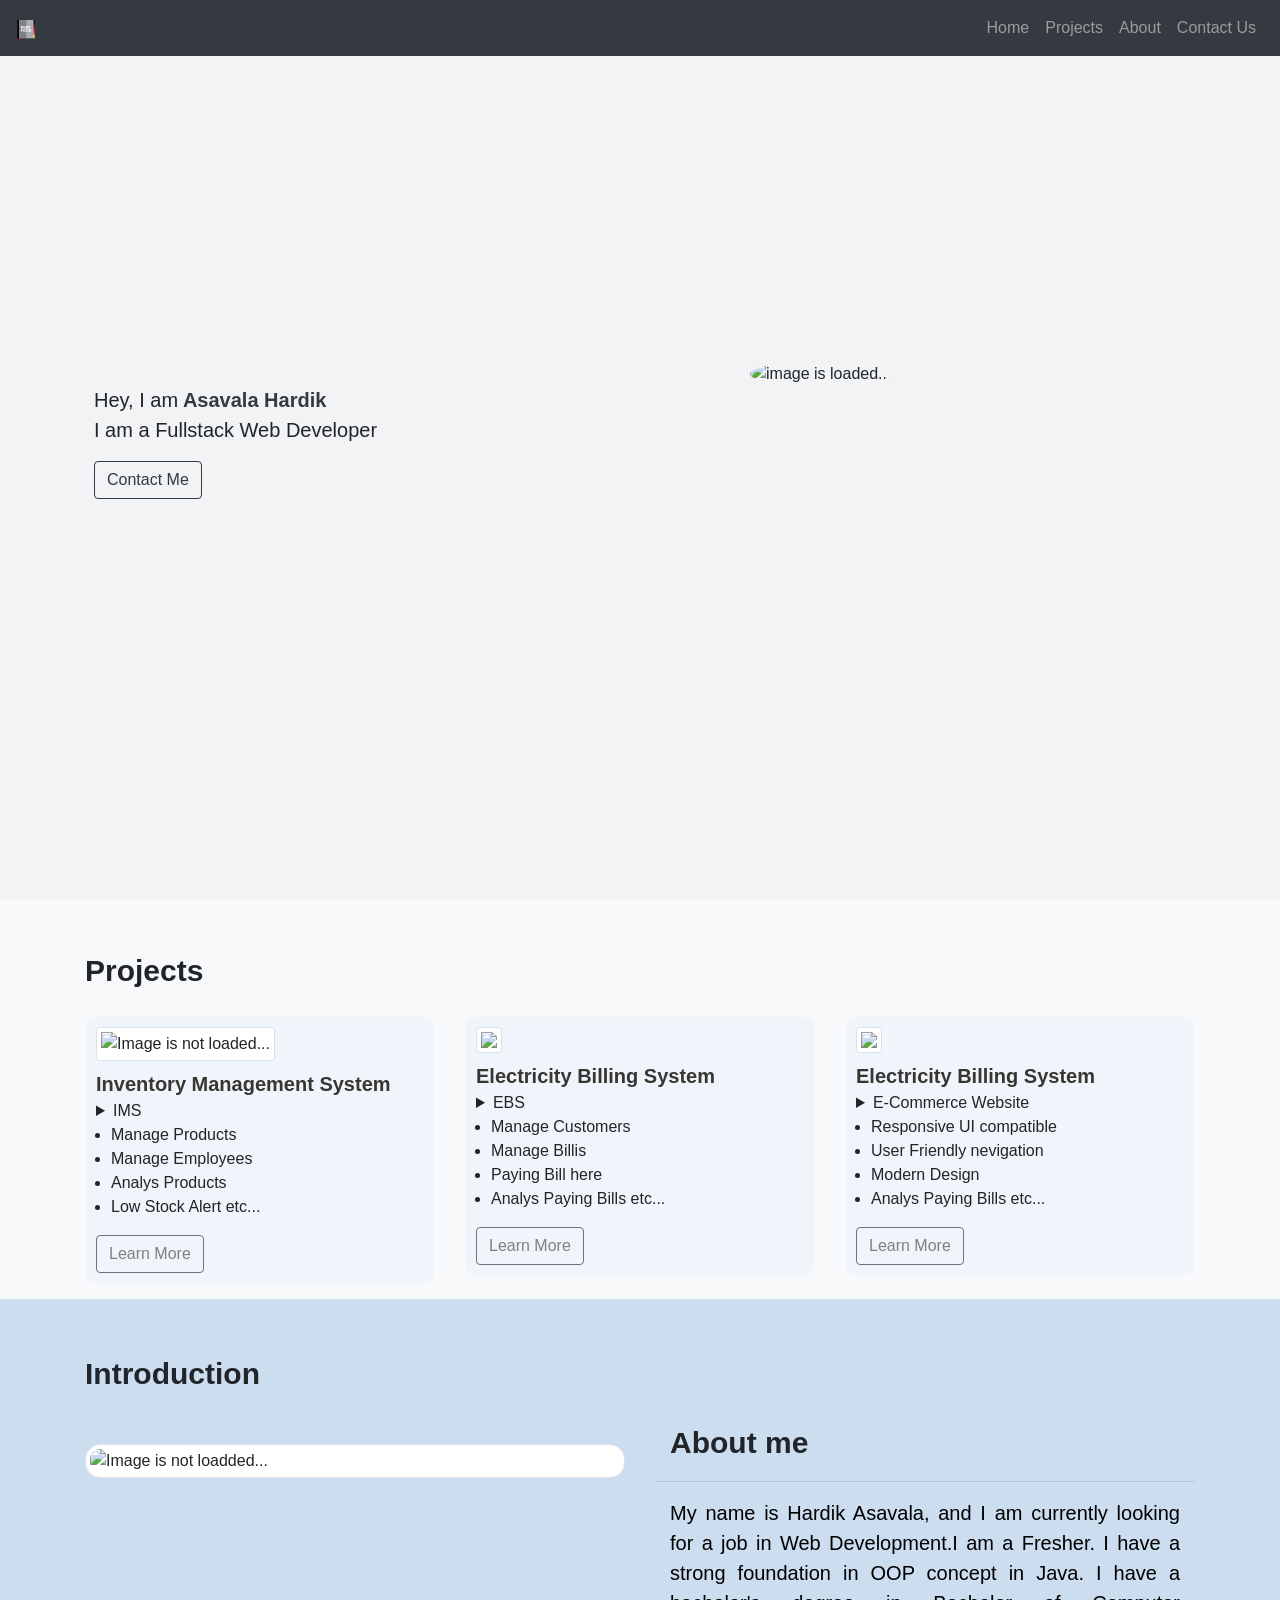
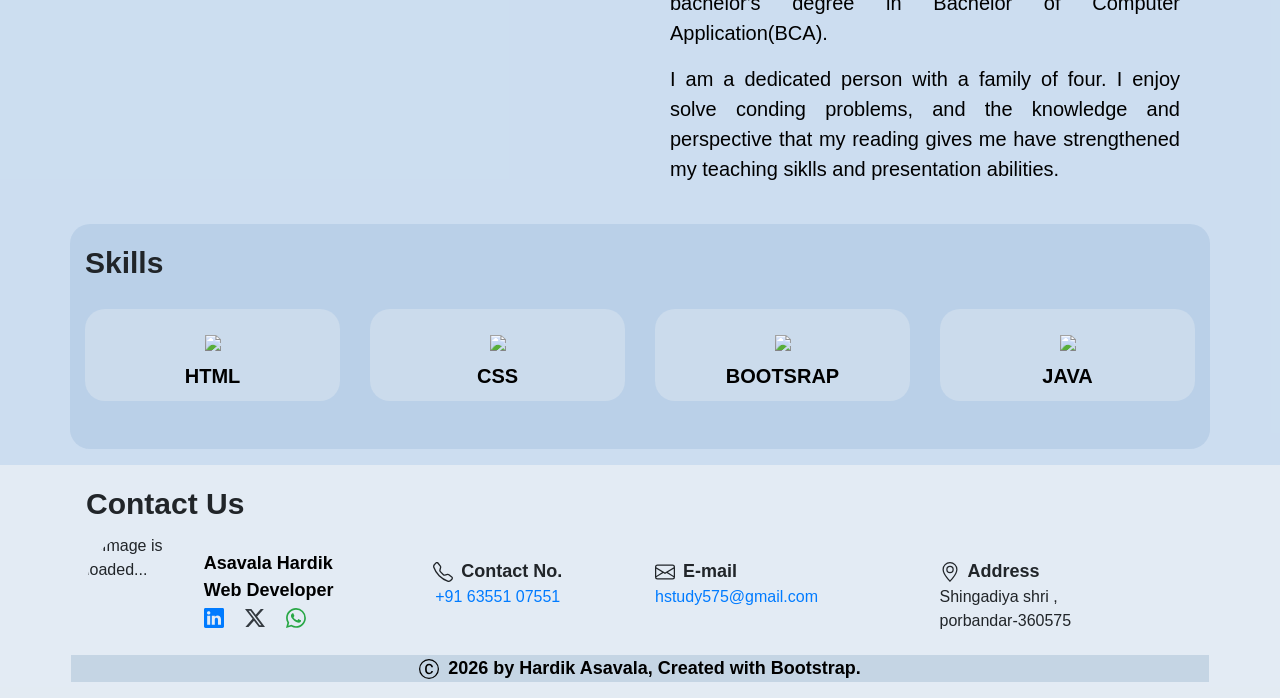
==== Portfolio/index.html @ 091cce94 "Add Project" ====
<!DOCTYPE html>
<html lang="en">

<head>
    <meta charset="UTF-8">
    <meta name="viewport" content="width=device-width, initial-scale=1.0">
    <title>Portfolio</title>
    <!-- add favicon -->
    <link rel="icon" type="text/x-icon" href="https://res.cloudinary.com/dxz5ta03h/image/upload/v1768743113/portfolio_y6otag.png">
    <!-- add external css -->
    <link rel="stylesheet" href="style.css" />
    <!-- Bootstrap CDN -->
    <meta name="viewport" content="width=device-width, initial-scale=1">
    <link rel="stylesheet" href="https://cdn.jsdelivr.net/npm/bootstrap@4.6.2/dist/css/bootstrap.min.css">
    <script src="https://cdn.jsdelivr.net/npm/jquery@3.7.1/dist/jquery.slim.min.js"></script>
    <script src="https://cdn.jsdelivr.net/npm/popper.js@1.16.1/dist/umd/popper.min.js"></script>
    <script src="https://cdn.jsdelivr.net/npm/bootstrap@4.6.2/dist/js/bootstrap.bundle.min.js"></script>
</head>

<body>
    <!-- heading
    <header id="heading">
        <h2>Portfolio</h2>
    </header> -->

    <!-- navigation section -->
    <nav class="navbar navbar-expand-lg navbar-dark bg-dark fixed-top">
        <a class="navbar-brand" href="#"><img src="portfolio.png" width="20px" /></a>
        <button class="navbar-toggler" type="button" data-toggle="collapse" data-target="#navbarNavAltMarkup"
            aria-controls="navbarNavAltMarkup" aria-expanded="false" aria-label="Toggle navigation">
            <span class="navbar-toggler-icon"></span>
        </button>
        <div class="collapse navbar-collapse" id="navbarNavAltMarkup">
            <div class="navbar-nav ml-auto">
                <a class="nav-link" href="#home-sec">Home</a>
                <a class="nav-link" href="#project-sec">Projects</a>
                <a class="nav-link" href="#aboutme-sec">About</a>
                <a class="nav-link" href="#contactme">Contact Us</a>
            </div>
        </div>
    </nav>

    <!-- Home Page section -->
    <section id="home-sec" class="homepage d-flex flex-column align-itmes-center justify-content-center">
        <div class="container">
            <div class="row">
                <div
                    class="p-4 mb-3 col-12 col-md-7 order-2 order-md-1 d-flex flex-column align-itme-center justify-content-center intro">
                    <div>Hey, I am<span class="name_style"> Asavala Hardik</span><br>I am a Fullstack Web Developer
                    </div>
                    <div><button class="btn btn-outline-dark mt-3"><a href="#contactme"
                                class="text-dark text-decoration-none">Contact Me</a></button></div>
                </div>

                <div class="col-5 order-1 order-md-2 d-none d-md-block">
                    <img alt="image is loaded..."
                        src="https://res.cloudinary.com/dxz5ta03h/image/upload/v1768740682/profesonal_image_w7xve2.jpg"
                        class="rounded-circle" width="100%">
                </div>

                <div class="col-12 order-1 d-md-none">
                    <img alt="image is loaded..."
                        src="https://res.cloudinary.com/dxz5ta03h/image/upload/v1768740682/profesonal_image_w7xve2.jpg"
                        class="rounded-circle " width="100%">
                </div>
            </div>
        </div>
    </section>

    <!-- Project section -->
    <section id="project-sec" class="project-section">
        <div class="container pt-5">
            <div class="row">
                <div class="col-12 project-head">Projects</div>
                <!-- Project 1 -->
                <div class="col-12 col-md-4 order-1 mt-2 p-3">
                    <div class="pro-card">
                        <img src="https://miro.medium.com/1*U-G1yCK7UI3JESd1OJqMCw.gif" alt="Image is not loaded..."
                            width="350px" class="img-thumbnail pro-image-style" />
                        <div class="pro-descrip">
                            <div class="pro-title mt-2">Inventory Management System</div>
                            <details>
                                <summary>IMS</summary>
                                IMS is use to reduce paper work and switch work on digital.
                            </details>
                            <ul>
                                <li>Manage Products</li>
                                <li>Manage Employees</li>
                                <li>Analys Products</li>
                                <li>Low Stock Alert etc...</li>
                            </ul>
                            <button class="btn btn-outline-secondary"><a
                                    href="https://github.com/hardikrana929/imsProject" target="_blank"
                                    class="outer-link">Learn More</a></button>
                        </div>
                    </div>
                </div>
                <!-- Project 2 -->
                <div class="col-12 col-md-4 order-2 mt-2 p-3">
                    <div class=" pro-card">
                        <img src="https://loanjagat-appven.s3.ap-south-1.amazonaws.com/1753272672669_blob" width="360px"
                            class="img-thumbnail pro-image-style" />
                        <div class="pro-descrip">
                            <div class="pro-title mt-2">Electricity Billing System</div>
                            <details>
                                <summary>EBS</summary>
                                EBS is use manage customer billis.
                            </details>
                            <ul>
                                <li>Manage Customers</li>
                                <li>Manage Billis</li>
                                <li>Paying Bill here</li>
                                <li>Analys Paying Bills etc...</li>
                            </ul>
                            <button class="btn btn-outline-secondary"><a
                                    href="https://github.com/hardikrana929/electricity_billing_system" target="_blank"
                                    class="outer-link">Learn More</a></button>
                        </div>
                    </div>
                </div>
                <!-- Project 3 -->
                <div class="col-12 col-md-4 order-3 mt-2 p-3 ">
                    <div class="pro-card">
                        <img src="https://www.cloudways.com/blog/wp-content/uploads/ecommerce-website-checklist-b-.jpg"
                            width="360px" class="img-thumbnail pro-image-style" />
                        <div class="pro-descrip">
                            <div class="pro-title mt-2">Electricity Billing System</div>
                            <details>
                                <summary>E-Commerce Website</summary>
                                Developed a responsive e-commerce website that allows users to browse products, view
                                details, and manage shopping activities with a clean and user-friendly interface.
                            </details>
                            <ul>
                                <li>Responsive UI compatible</li>
                                <li>User Friendly nevigation</li>
                                <li>Modern Design</li>
                                <li>Analys Paying Bills etc...</li>
                            </ul>
                            <button class="btn btn-outline-secondary"><a href="https://ecommy.ccbp.tech/"
                                    target="_blank" class="outer-link">Learn More</a></button>
                        </div>
                    </div>
                </div>
            </div>
        </div>
    </section>

    <!-- About me and skills section -->
    <section id="aboutme-sec" class="aboutme">
        <div class="maincontainer pb-3">
            <!-- About me section -->
            <div class="container pt-5">
                <div class="row">
                    <div class="col-12 abouthead mt-1">Introduction</div>
                    <div class="col-12 col-md-6 mt-5 order-1 aboutimgstyle">
                        <img src="https://res.cloudinary.com/dxz5ta03h/image/upload/v1768740682/profesonal_image_w7xve2.jpg"
                            alt="Image is not loadded..." class="img-thumbnail mx-auto d-block" width="100%" />
                    </div>
                    <div class="col-12 col-md-6 order-2 mt-3">
                        <div class="col-12 abouthead mt-2">About me</div>
                        <hr>
                        <div class="col-12 mydescrip">
                            <p>My name is Hardik Asavala, and I am currently looking for a job in Web Development.I
                                am a Fresher. I have a strong foundation in OOP concept in Java. I have a bachelor's
                                degree in Bachelor of Computer Application(BCA).
                            </p>
                            <p>
                                I am a dedicated person with a family of four. I enjoy solve conding problems, and the
                                knowledge and perspective that my reading gives me have strengthened my teaching siklls
                                and
                                presentation abilities.
                            </p>
                        </div>
                    </div>

                </div>
            </div>

            <!-- skill section -->
            <div class="container mt-4 skill-container pb-5">
                <div class="row">
                    <div class="col-12 skill-head mb-3 mt-3">Skills</div>

                    <div class="col-12 col-md-3 text-center mt-2">
                        <div class="skill-img-style">
                        <img src="https://d2clawv67efefq.cloudfront.net/ccbp-responsive-website/portfolio-skills-html-img.png"
                            class="html-img mt-3" />
                        <div class="skill-text">HTML</div>
                        </div>
                    </div>
                    <div class="col-12  col-md-3 text-center mt-2">
                        <div class="skill-img-style">
                        <img src="https://d2clawv67efefq.cloudfront.net/ccbp-responsive-website/portfolio-skills-css-img.png"
                            class="html-img mt-3" />
                        <div class="skill-text">CSS</div>
                        </div>
                    </div>
                    <div class="col-12  col-md-3 text-center mt-2">
                        <div class="skill-img-style">
                        <img src="https://d2clawv67efefq.cloudfront.net/ccbp-responsive-website/portfolio-skills-bootstrap-img.png"
                            class="html-img mt-3" />
                        <div class="skill-text">BOOTSRAP</div>
                        </div>
                    </div>
                    <div class="col-12  col-md-3 text-center mt-2">
                        <div class="skill-img-style">
                        <img src="https://res.cloudinary.com/ddn203hk8/image/upload/v1761490966/javalogo_uxvbvq.png"
                            class="html-img mt-3" />
                        <div class="skill-text">JAVA</div>
                        </div>
                    </div>
                </div>
            </div>
        </div>
    </section>


    <!-- footer section -->
    <footer id="contactme" class="footer-sec">
        <div class="container p-3">
            <div class="row">
                <div class="col-12 abouthead mb-2">Contact Us</div>
                <!-- Photo and name -->
                <div class="col-12 col-md-3 d-flex justify-content-start align-itme-center">
                    <img src="https://res.cloudinary.com/dxz5ta03h/image/upload/v1768740682/profesonal_image_w7xve2.jpg"
                        alt="Image is loaded..." width="40%" class="rounded-circle" />
                    <p class=" ml-3 footername-style mt-3">
                        Asavala Hardik<br>
                        Web Developer<br>

                        <!-- linkedin -->
                        <a href="https://www.linkedin.com/in/hardik-asavala/" target="_blank"><svg
                                xmlns="http://www.w3.org/2000/svg" width="20" height="20" fill="currentColor"
                                class="bi bi-linkedin" viewBox="0 0 16 16">
                                <path
                                    d="M0 1.146C0 .513.526 0 1.175 0h13.65C15.474 0 16 .513 16 1.146v13.708c0 .633-.526 1.146-1.175 1.146H1.175C.526 16 0 15.487 0 14.854zm4.943 12.248V6.169H2.542v7.225zm-1.2-8.212c.837 0 1.358-.554 1.358-1.248-.015-.709-.52-1.248-1.342-1.248S2.4 3.226 2.4 3.934c0 .694.521 1.248 1.327 1.248zm4.908 8.212V9.359c0-.216.016-.432.08-.586.173-.431.568-.878 1.232-.878.869 0 1.216.662 1.216 1.634v3.865h2.401V9.25c0-2.22-1.184-3.252-2.764-3.252-1.274 0-1.845.7-2.165 1.193v.025h-.016l.016-.025V6.169h-2.4c.03.678 0 7.225 0 7.225z" />
                            </svg></a>
                        <!-- Twitter -->
                        <a href="https://x.com/Hardik_Asavala" target="_blank"><svg xmlns="http://www.w3.org/2000/svg"
                                width="20" height="20" fill="currentColor" class="bi bi-twitter-x ml-3 text-dark"
                                viewBox="0 0 16 16">
                                <path
                                    d="M12.6.75h2.454l-5.36 6.142L16 15.25h-4.937l-3.867-5.07-4.425 5.07H.316l5.733-6.57L0 .75h5.063l3.495 4.633L12.601.75Zm-.86 13.028h1.36L4.323 2.145H2.865z" />
                            </svg></a>
                        <!-- Whatsapp -->
                        <a href="https://wa.me/91635107551" target="_blank"><svg xmlns="http://www.w3.org/2000/svg"
                                width="20" height="20" fill="currentColor" class="bi bi-whatsapp text-success ml-3"
                                viewBox="0 0 16 16">
                                <path
                                    d="M13.601 2.326A7.85 7.85 0 0 0 7.994 0C3.627 0 .068 3.558.064 7.926c0 1.399.366 2.76 1.057 3.965L0 16l4.204-1.102a7.9 7.9 0 0 0 3.79.965h.004c4.368 0 7.926-3.558 7.93-7.93A7.9 7.9 0 0 0 13.6 2.326zM7.994 14.521a6.6 6.6 0 0 1-3.356-.92l-.24-.144-2.494.654.666-2.433-.156-.251a6.56 6.56 0 0 1-1.007-3.505c0-3.626 2.957-6.584 6.591-6.584a6.56 6.56 0 0 1 4.66 1.931 6.56 6.56 0 0 1 1.928 4.66c-.004 3.639-2.961 6.592-6.592 6.592m3.615-4.934c-.197-.099-1.17-.578-1.353-.646-.182-.065-.315-.099-.445.099-.133.197-.513.646-.627.775-.114.133-.232.148-.43.05-.197-.1-.836-.308-1.592-.985-.59-.525-.985-1.175-1.103-1.372-.114-.198-.011-.304.088-.403.087-.088.197-.232.296-.346.1-.114.133-.198.198-.33.065-.134.034-.248-.015-.347-.05-.099-.445-1.076-.612-1.47-.16-.389-.323-.335-.445-.34-.114-.007-.247-.007-.38-.007a.73.73 0 0 0-.529.247c-.182.198-.691.677-.691 1.654s.71 1.916.81 2.049c.098.133 1.394 2.132 3.383 2.992.47.205.84.326 1.129.418.475.152.904.129 1.246.08.38-.058 1.171-.48 1.338-.943.164-.464.164-.86.114-.943-.049-.084-.182-.133-.38-.232" />
                            </svg></a>
                    </p>
                </div>

                <!-- contact information -->
                <div class="col-12 col-md-3 mt-4 text-md-center">
                    <div class="foot-head ">
                        <svg xmlns="http://www.w3.org/2000/svg" width="20" height="20" fill="currentColor"
                            class="bi bi-telephone mr-2" viewBox="0 0 16 16">
                            <path
                                d="M3.654 1.328a.678.678 0 0 0-1.015-.063L1.605 2.3c-.483.484-.661 1.169-.45 1.77a17.6 17.6 0 0 0 4.168 6.608 17.6 17.6 0 0 0 6.608 4.168c.601.211 1.286.033 1.77-.45l1.034-1.034a.678.678 0 0 0-.063-1.015l-2.307-1.794a.68.68 0 0 0-.58-.122l-2.19.547a1.75 1.75 0 0 1-1.657-.459L5.482 8.062a1.75 1.75 0 0 1-.46-1.657l.548-2.19a.68.68 0 0 0-.122-.58zM1.884.511a1.745 1.745 0 0 1 2.612.163L6.29 2.98c.329.423.445.974.315 1.494l-.547 2.19a.68.68 0 0 0 .178.643l2.457 2.457a.68.68 0 0 0 .644.178l2.189-.547a1.75 1.75 0 0 1 1.494.315l2.306 1.794c.829.645.905 1.87.163 2.611l-1.034 1.034c-.74.74-1.846 1.065-2.877.702a18.6 18.6 0 0 1-7.01-4.42 18.6 18.6 0 0 1-4.42-7.009c-.362-1.03-.037-2.137.703-2.877z" />
                        </svg>Contact No.
                    </div>
                    <div><a href="tel:+916355107551">+91 63551 07551</a></div>
                </div>

                <!-- Email address -->
                <div class="col-12 col-md-3 mt-4">
                    <div class="foot-head">
                        <svg xmlns="http://www.w3.org/2000/svg" width="20" height="20" fill="currentColor"
                            class="bi bi-envelope mr-2" viewBox="0 0 16 16">
                            <path
                                d="M0 4a2 2 0 0 1 2-2h12a2 2 0 0 1 2 2v8a2 2 0 0 1-2 2H2a2 2 0 0 1-2-2zm2-1a1 1 0 0 0-1 1v.217l7 4.2 7-4.2V4a1 1 0 0 0-1-1zm13 2.383-4.708 2.825L15 11.105zm-.034 6.876-5.64-3.471L8 9.583l-1.326-.795-5.64 3.47A1 1 0 0 0 2 13h12a1 1 0 0 0 .966-.741M1 11.105l4.708-2.897L1 5.383z" />
                        </svg>E-mail
                    </div>
                    <div><a href="mailto:hstudy575@gmail.com">hstudy575@gmail.com</a></div>
                </div>

                <!-- Address -->
                <div class="col-12 col-md-3 mt-4">
                    <div class="foot-head">
                        <svg xmlns="http://www.w3.org/2000/svg" width="20" height="20" fill="currentColor"
                            class="bi bi-geo-alt mr-2" viewBox="0 0 16 16">
                            <path
                                d="M12.166 8.94c-.524 1.062-1.234 2.12-1.96 3.07A32 32 0 0 1 8 14.58a32 32 0 0 1-2.206-2.57c-.726-.95-1.436-2.008-1.96-3.07C3.304 7.867 3 6.862 3 6a5 5 0 0 1 10 0c0 .862-.305 1.867-.834 2.94M8 16s6-5.686 6-10A6 6 0 0 0 2 6c0 4.314 6 10 6 10" />
                            <path d="M8 8a2 2 0 1 1 0-4 2 2 0 0 1 0 4m0 1a3 3 0 1 0 0-6 3 3 0 0 0 0 6" />
                        </svg>Address
                    </div>
                    <div>Shingadiya shri ,<br>porbandar-360575</div>
                </div>

                <!-- Copyright information -->
                <div class="createdby text-center col-12 mt-2">
                    <svg xmlns="http://www.w3.org/2000/svg" width="20" height="20" fill="currentColor"
                        class="bi bi-c-circle mr-1" viewBox="0 0 16 16">
                        <path
                            d="M1 8a7 7 0 1 0 14 0A7 7 0 0 0 1 8m15 0A8 8 0 1 1 0 8a8 8 0 0 1 16 0M8.146 4.992c-1.212 0-1.927.92-1.927 2.502v1.06c0 1.571.703 2.462 1.927 2.462.979 0 1.641-.586 1.729-1.418h1.295v.093c-.1 1.448-1.354 2.467-3.03 2.467-2.091 0-3.269-1.336-3.269-3.603V7.482c0-2.261 1.201-3.638 3.27-3.638 1.681 0 2.935 1.054 3.029 2.572v.088H9.875c-.088-.879-.768-1.512-1.729-1.512" />
                    </svg>
                    2026 by Hardik Asavala, Created with Bootstrap.
                </div>
            </div>
        </div>
    </footer>


    <!-- Code for collapse toggle when user click link -->
    <script>
        $('.navbar-nav .nav-link').on('click', function () {
            $('.navbar-collapse').collapse('hide');
        });
    </script>

</body>

</html>
---- Portfolio/style.css ----
* {
    margin: 0;
    padding: 0;
    font-family: sans-serif;
}

/* home page styleing */
navbar {
  background-color: #0F172A !important;
}

.homepage {
    height: 100vh;
    background-color: #f1f3f5;
    
}

.name_style {
    color: #343a40;
    font-weight: bold;
}

.intro {
    font-size: 20px;
    font-weight: 500;
}


/* about me section styleing */
.aboutme {
    background-color: #bad2ebbd;
}

.aboutimgstyle img {
    border-radius: 15px;

}

.abouthead {
    font-size: 30px;
    font-weight: 700;
}

.mydescrip {
    color: black;
    font-size: 20px;
    text-align: justify;
}

/* skill section */
.skill-container {
    background-color: rgba(116, 156, 197, 0.2);
    height: 100%;
    border-radius: 20px;
}

.skill-head {
    font-size: 30px;
    font-weight: bold;
}

.html-img {
    width: 40%;

}

.skill-img-style {
    border-radius: 20px;
    /* background:linear-gradient(135deg, #749cc5b0, #93fadbc2); */
    background-color:#e2e8f069;
    padding:10px;
}

.skill-text {
    /* text-align: center; */
    margin-top: 10px;
    font-size: 20px;
    color:rgb(0, 0, 0);
    font-weight: bold;
}


/* project section styleing */
.project-section {
    height: 100%;
    background-color: #f8f9fa;
}

.project-head {
    font-size: 30px;
    font-weight: bold;
}

.pro-img-style {
    border-radius: 10px;
}

.pro-image-style {
    border-radius: 8px;
}

.pro-card {
    background-color: rgba(225, 237, 249, 0.4);
    border-radius: 10px;
    padding:10px;
}

.pro-title{
    font-size: 20px;
    color:rgb(56, 54, 51);
    font-weight: bold;
}

.pro-descrip ul{
    margin-left: 15px;
}

.outer-link{
    color:grey;
}

.outer-link:hover{
    text-decoration: none !important;
    color:white;
}

/* footer section styling */
.footer-sec{
    height: 100%;
    background-color: rgba(116, 156, 197, 0.2);
}

.foot-head{
    font-weight: bold;
    font-size: 18px
}
.createdby{
    font-weight: bold;
    font-size:18px;
    text-align: center;
    background-color: #b8cbdeb0;
    color:black;
}

.footername-style{
    font-weight: bold;
    font-size: 18px;
    color:black;
}
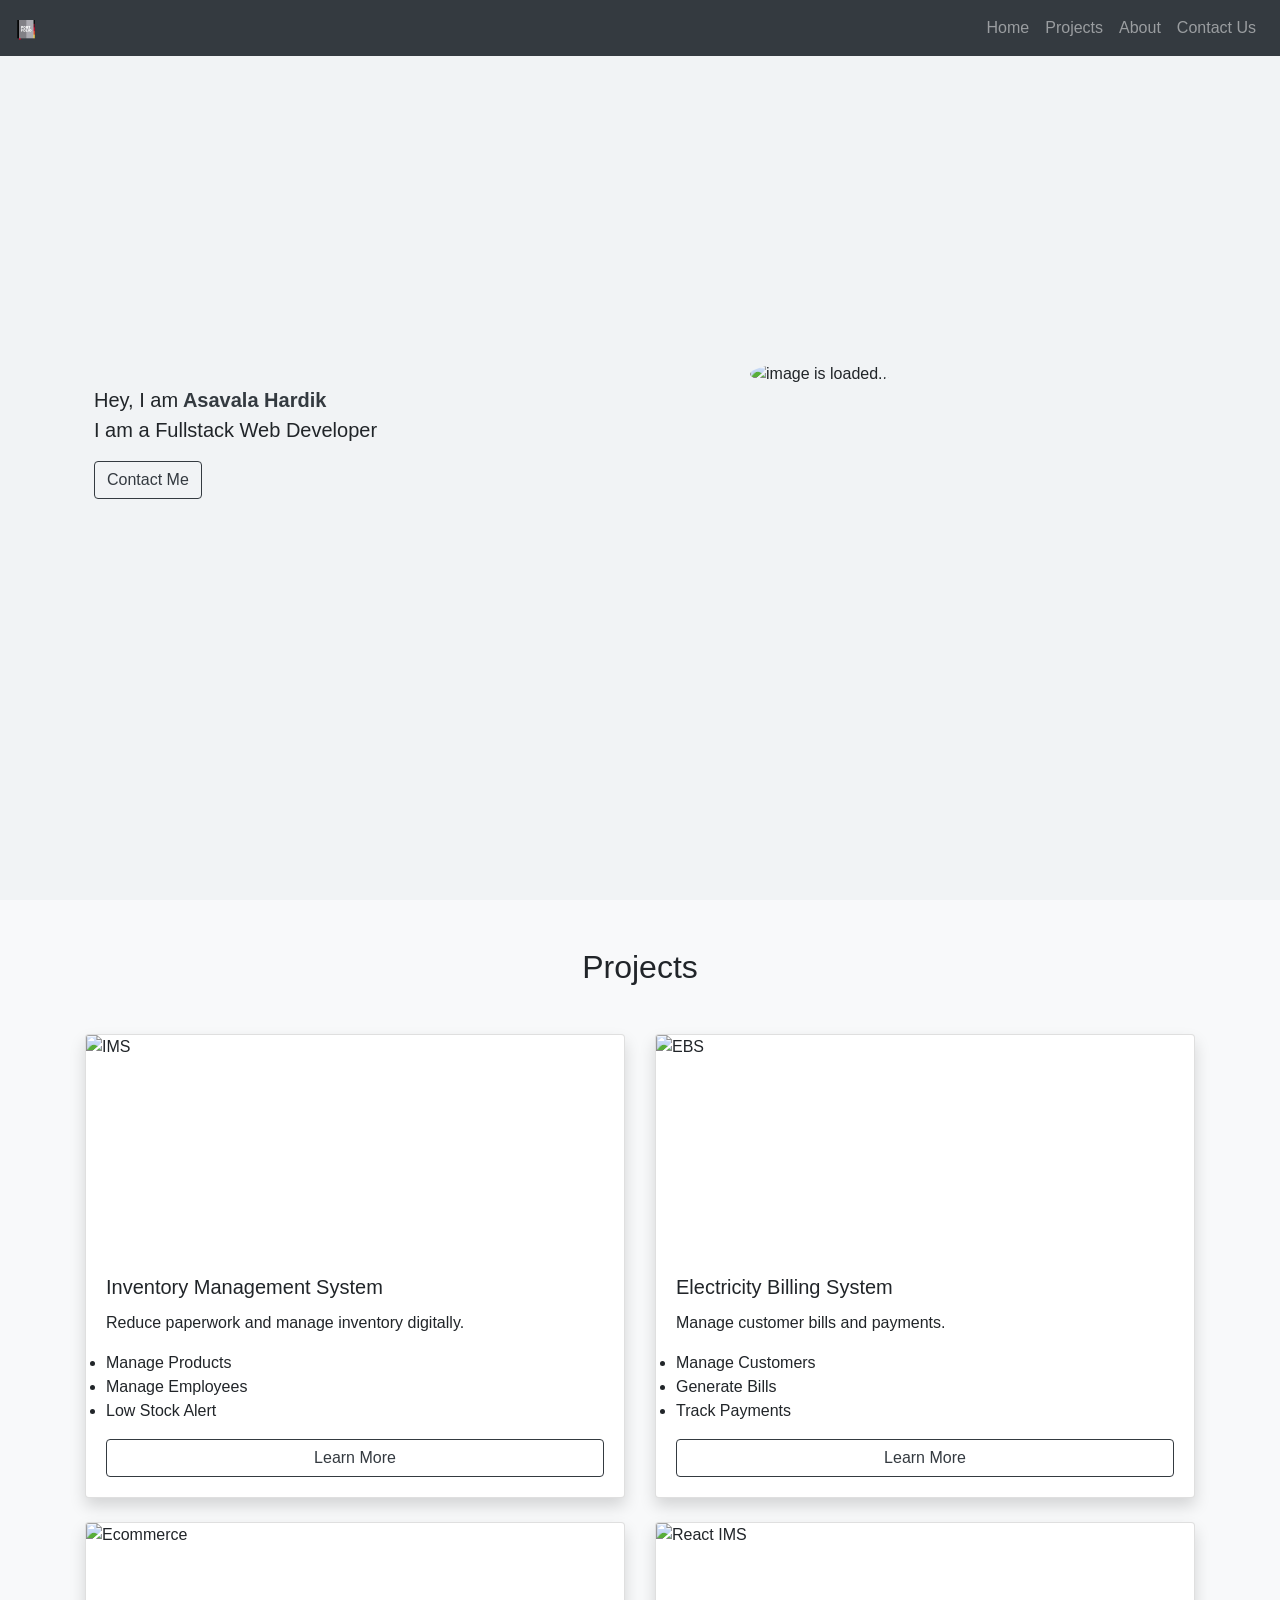
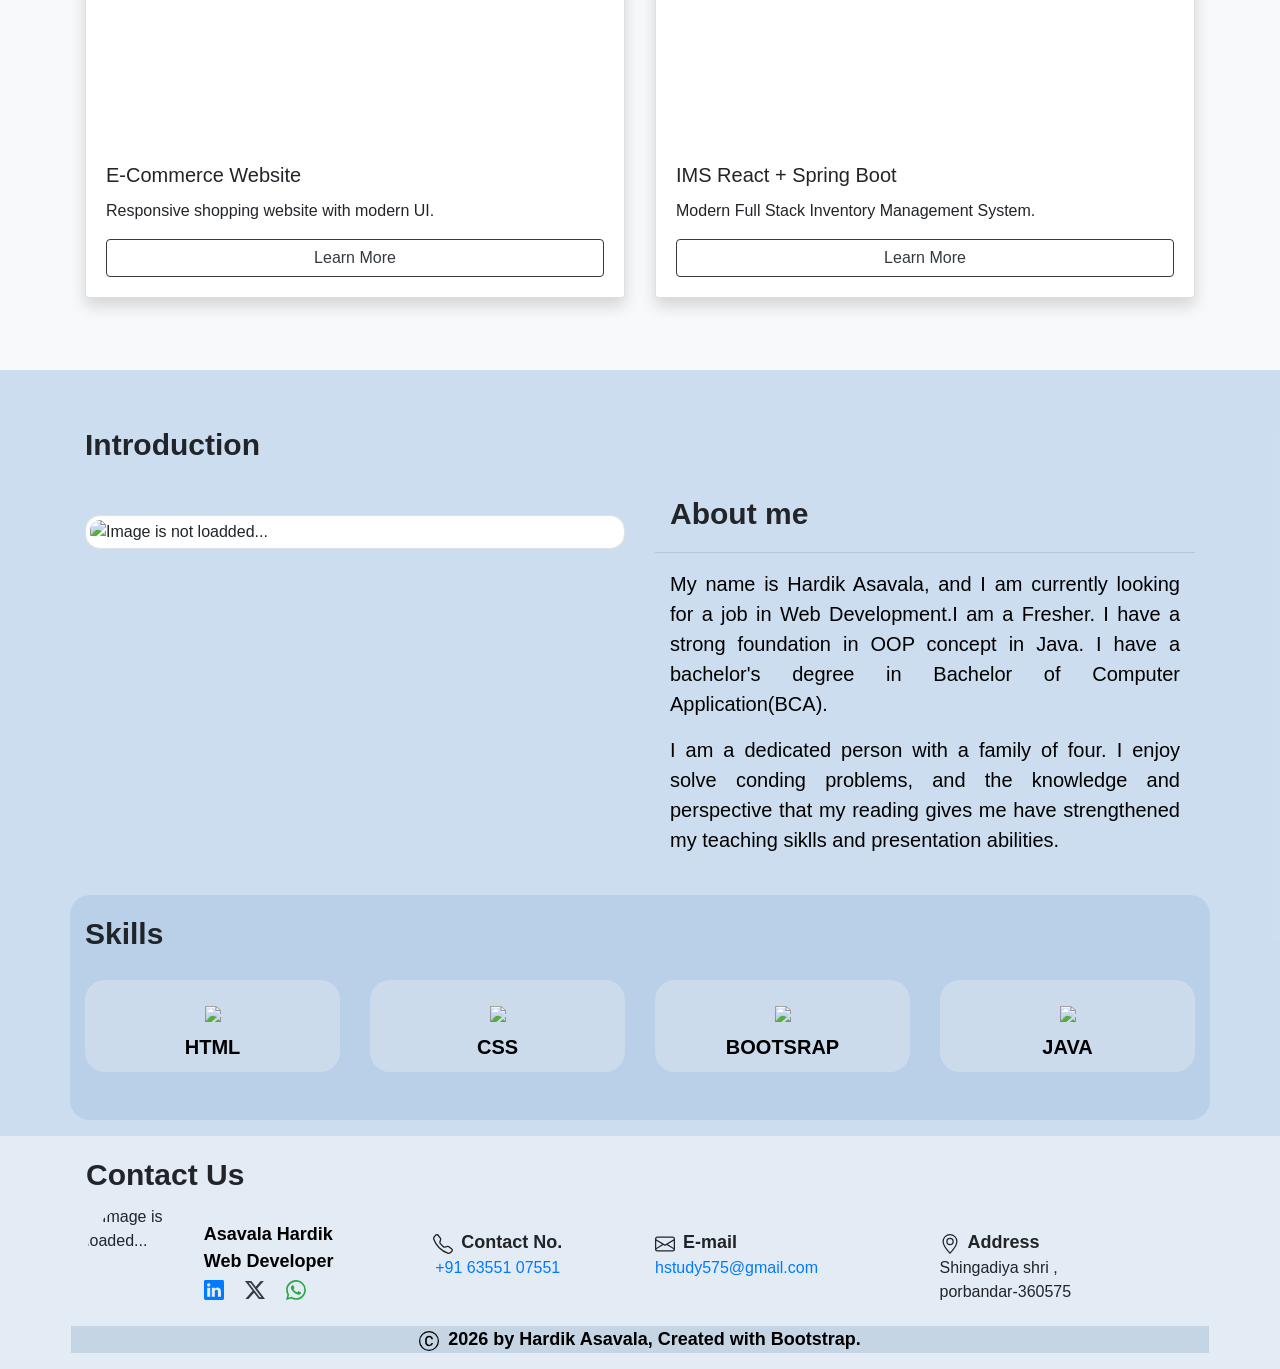
==== commit de2b7087: "responsive project section" ====
--- a/Portfolio/index.html
+++ b/Portfolio/index.html
@@ -68,82 +68,103 @@
     </section>
 
     <!-- Project section -->
-    <section id="project-sec" class="project-section">
-        <div class="container pt-5">
-            <div class="row">
-                <div class="col-12 project-head">Projects</div>
-                <!-- Project 1 -->
-                <div class="col-12 col-md-4 order-1 mt-2 p-3">
-                    <div class="pro-card">
-                        <img src="https://miro.medium.com/1*U-G1yCK7UI3JESd1OJqMCw.gif" alt="Image is not loaded..."
-                            width="350px" class="img-thumbnail pro-image-style" />
-                        <div class="pro-descrip">
-                            <div class="pro-title mt-2">Inventory Management System</div>
-                            <details>
-                                <summary>IMS</summary>
-                                IMS is use to reduce paper work and switch work on digital.
-                            </details>
-                            <ul>
-                                <li>Manage Products</li>
-                                <li>Manage Employees</li>
-                                <li>Analys Products</li>
-                                <li>Low Stock Alert etc...</li>
-                            </ul>
-                            <button class="btn btn-outline-secondary"><a
-                                    href="https://github.com/hardikrana929/imsProject" target="_blank"
-                                    class="outer-link">Learn More</a></button>
-                        </div>
-                    </div>
-                </div>
-                <!-- Project 2 -->
-                <div class="col-12 col-md-4 order-2 mt-2 p-3">
-                    <div class=" pro-card">
-                        <img src="https://loanjagat-appven.s3.ap-south-1.amazonaws.com/1753272672669_blob" width="360px"
-                            class="img-thumbnail pro-image-style" />
-                        <div class="pro-descrip">
-                            <div class="pro-title mt-2">Electricity Billing System</div>
-                            <details>
-                                <summary>EBS</summary>
-                                EBS is use manage customer billis.
-                            </details>
-                            <ul>
-                                <li>Manage Customers</li>
-                                <li>Manage Billis</li>
-                                <li>Paying Bill here</li>
-                                <li>Analys Paying Bills etc...</li>
-                            </ul>
-                            <button class="btn btn-outline-secondary"><a
-                                    href="https://github.com/hardikrana929/electricity_billing_system" target="_blank"
-                                    class="outer-link">Learn More</a></button>
-                        </div>
-                    </div>
-                </div>
-                <!-- Project 3 -->
-                <div class="col-12 col-md-4 order-3 mt-2 p-3 ">
-                    <div class="pro-card">
-                        <img src="https://www.cloudways.com/blog/wp-content/uploads/ecommerce-website-checklist-b-.jpg"
-                            width="360px" class="img-thumbnail pro-image-style" />
-                        <div class="pro-descrip">
-                            <div class="pro-title mt-2">Electricity Billing System</div>
-                            <details>
-                                <summary>E-Commerce Website</summary>
-                                Developed a responsive e-commerce website that allows users to browse products, view
-                                details, and manage shopping activities with a clean and user-friendly interface.
-                            </details>
-                            <ul>
-                                <li>Responsive UI compatible</li>
-                                <li>User Friendly nevigation</li>
-                                <li>Modern Design</li>
-                                <li>Analys Paying Bills etc...</li>
-                            </ul>
-                            <button class="btn btn-outline-secondary"><a href="https://ecommy.ccbp.tech/"
-                                    target="_blank" class="outer-link">Learn More</a></button>
-                        </div>
-                    </div>
-                </div>
-            </div>
-        </div>
-    </section>
+  <section id="project-sec" class="project-section py-5">
+    <div class="container">
+        <h2 class="text-center mb-5">Projects</h2>
+
+        <div class="row">
+
+            <!-- Project 1 -->
+            <div class="col-12 col-md-6 mb-4">
+                <div class="card h-100 shadow">
+                    <img src="https://miro.medium.com/1*U-G1yCK7UI3JESd1OJqMCw.gif"
+                        class="card-img-top img-fluid" alt="IMS">
+
+                    <div class="card-body">
+                        <h5 class="card-title">Inventory Management System</h5>
+                        <p>Reduce paperwork and manage inventory digitally.</p>
+
+                        <ul>
+                            <li>Manage Products</li>
+                            <li>Manage Employees</li>
+                            <li>Low Stock Alert</li>
+                        </ul>
+
+                        <a href="https://github.com/hardikrana929/imsProject"
+                            target="_blank"
+                            class="btn btn-outline-dark btn-block">
+                            Learn More
+                        </a>
+                    </div>
+                </div>
+            </div>
+
+            <!-- Project 2 -->
+            <div class="col-12 col-md-6 mb-4">
+                <div class="card h-100 shadow">
+                    <img src="https://loanjagat-appven.s3.ap-south-1.amazonaws.com/1753272672669_blob"
+                        class="card-img-top img-fluid" alt="EBS">
+
+                    <div class="card-body">
+                        <h5 class="card-title">Electricity Billing System</h5>
+                        <p>Manage customer bills and payments.</p>
+
+                        <ul>
+                            <li>Manage Customers</li>
+                            <li>Generate Bills</li>
+                            <li>Track Payments</li>
+                        </ul>
+
+                        <a href="https://github.com/hardikrana929/electricity_billing_system"
+                            target="_blank"
+                            class="btn btn-outline-dark btn-block">
+                            Learn More
+                        </a>
+                    </div>
+                </div>
+            </div>
+
+            <!-- Project 3 -->
+            <div class="col-12 col-md-6 mb-4">
+                <div class="card h-100 shadow">
+                    <img src="https://www.cloudways.com/blog/wp-content/uploads/ecommerce-website-checklist-b-.jpg"
+                        class="card-img-top img-fluid" alt="Ecommerce">
+
+                    <div class="card-body">
+                        <h5 class="card-title">E-Commerce Website</h5>
+                        <p>Responsive shopping website with modern UI.</p>
+
+                        <a href="https://ecommy.ccbp.tech/"
+                            target="_blank"
+                            class="btn btn-outline-dark btn-block">
+                            Learn More
+                        </a>
+                    </div>
+                </div>
+            </div>
+
+            <!-- Project 4 -->
+            <div class="col-12 col-md-6 mb-4">
+                <div class="card h-100 shadow">
+                    <img src="https://res.cloudinary.com/dxz5ta03h/image/upload/v1772108997/imsdashboard_tdseq8.png"
+                        class="card-img-top img-fluid" alt="React IMS">
+
+                    <div class="card-body">
+                        <h5 class="card-title">IMS React + Spring Boot</h5>
+                        <p>Modern Full Stack Inventory Management System.</p>
+
+                        <a href="https://imsproject-liard.vercel.app/login"
+                            target="_blank"
+                            class="btn btn-outline-dark btn-block">
+                            Learn More
+                        </a>
+                    </div>
+                </div>
+            </div>
+
+        </div>
+    </div>
+</section>
 
     <!-- About me and skills section -->
     <section id="aboutme-sec" class="aboutme">
--- a/Portfolio/style.css
+++ b/Portfolio/style.css
@@ -146,4 +146,18 @@
     font-weight: bold;
     font-size: 18px;
     color:black;
+}
+.project-section img{
+    height:220px;
+    object-fit:cover;
+}
+
+.card{
+    border:none;
+    border-radius:12px;
+}
+
+.card:hover{
+    transform:translateY(-5px);
+    transition:0.3s;
 }
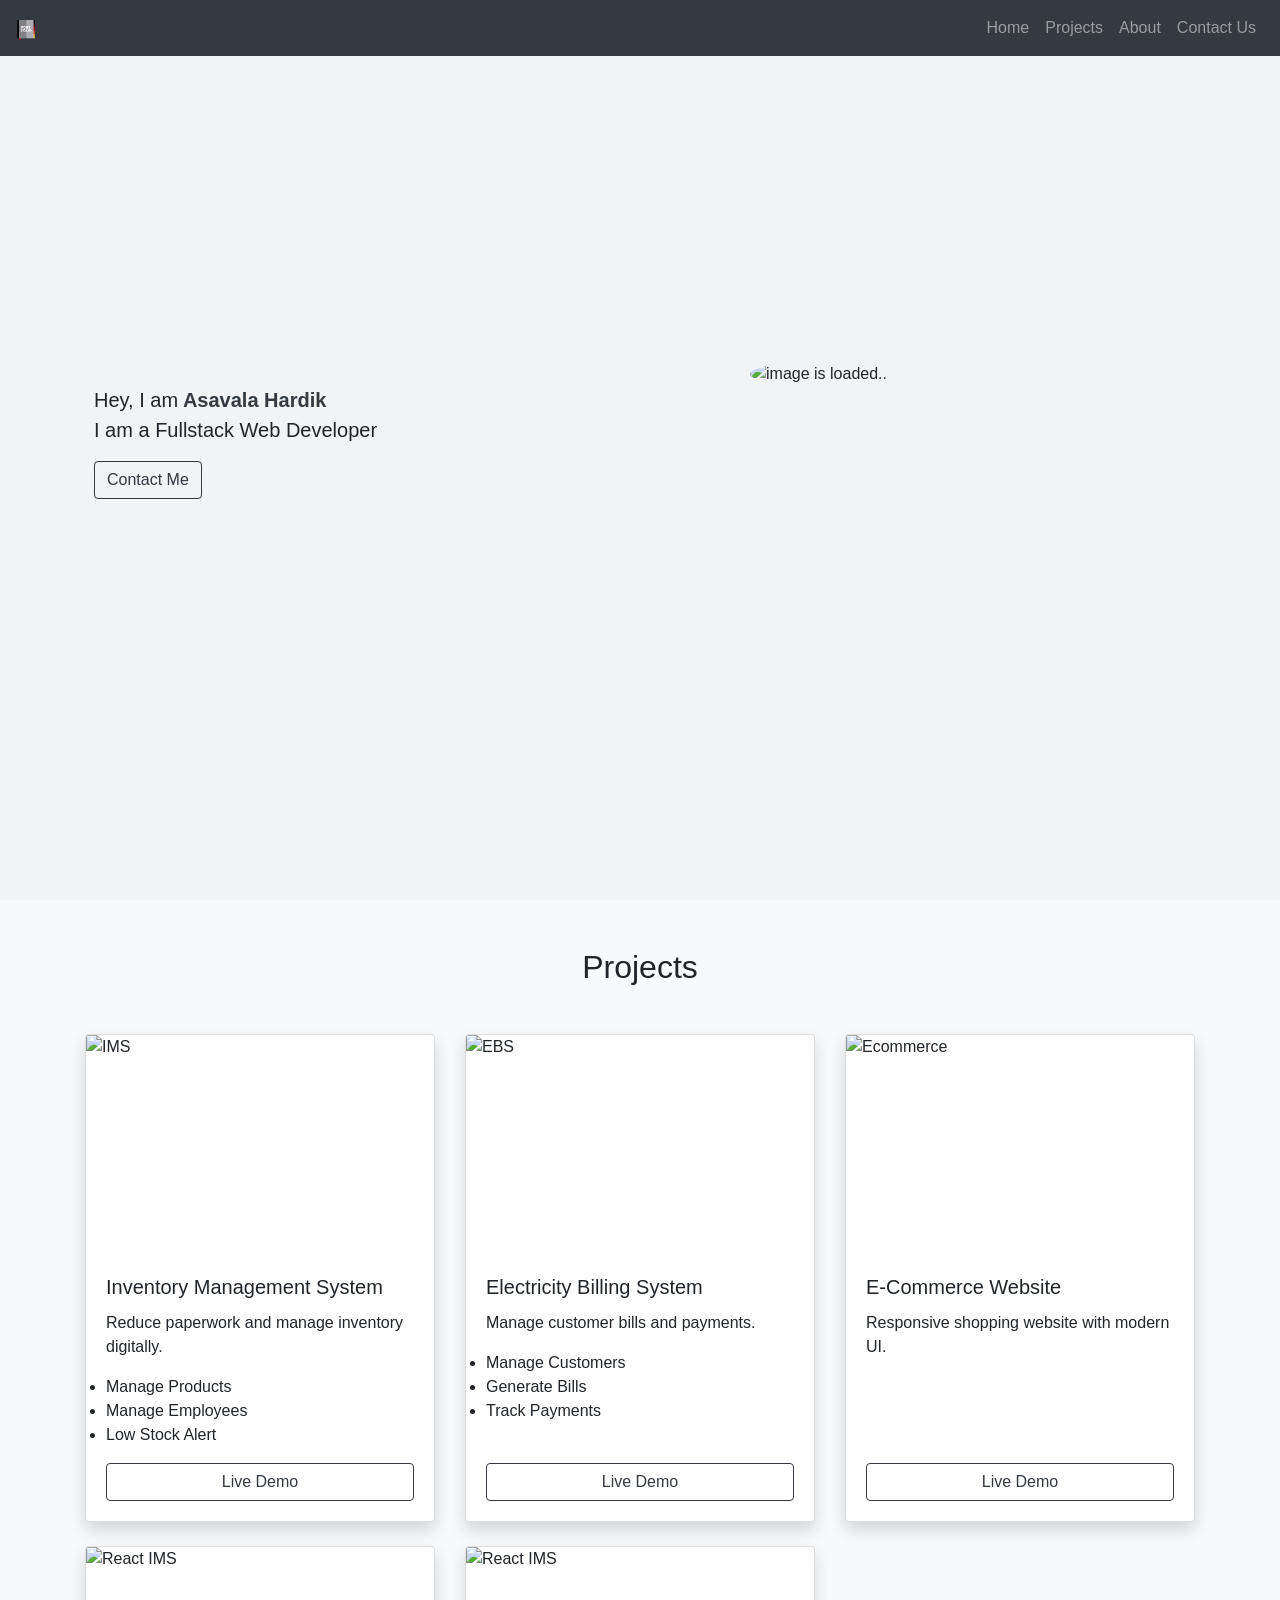
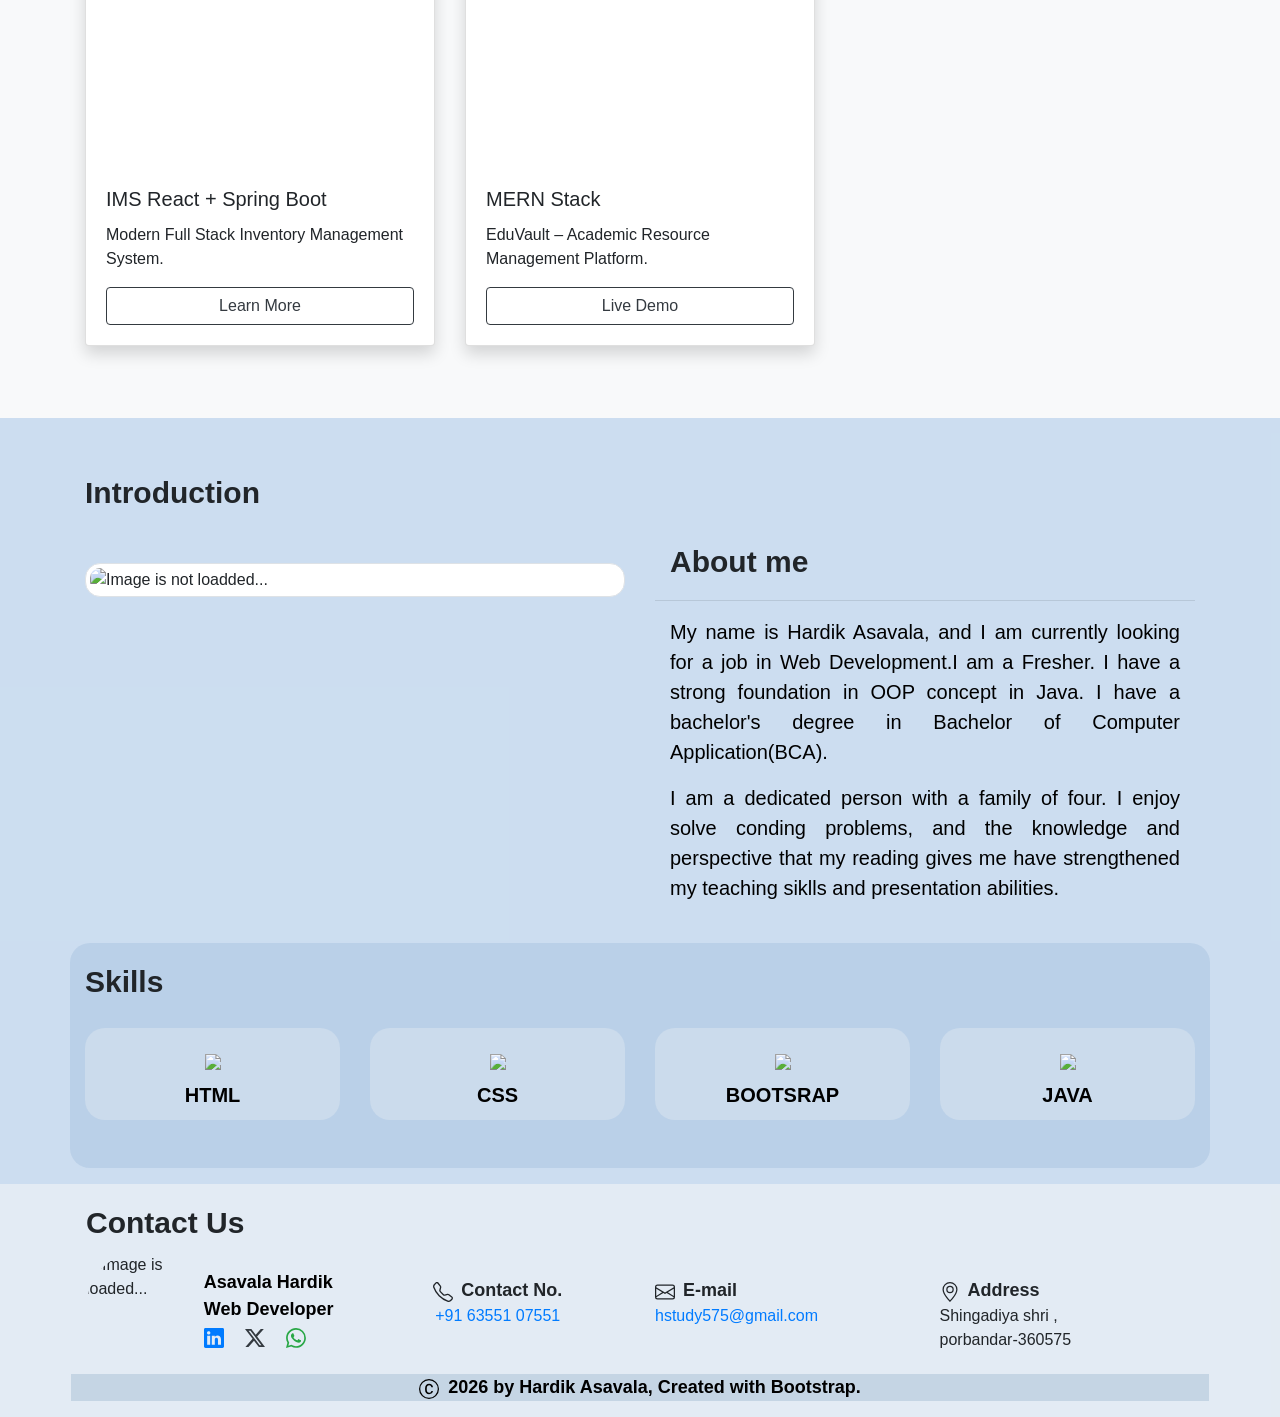
==== commit d9990ab9: "add projects and skills section" ====
--- a/Portfolio/index.html
+++ b/Portfolio/index.html
@@ -1,23 +1,29 @@
-<!DOCTYPE html>
+<!doctype html>
 <html lang="en">
-
-<head>
-    <meta charset="UTF-8">
-    <meta name="viewport" content="width=device-width, initial-scale=1.0">
+  <head>
+    <meta charset="UTF-8" />
+    <meta name="viewport" content="width=device-width, initial-scale=1.0" />
     <title>Portfolio</title>
     <!-- add favicon -->
-    <link rel="icon" type="text/x-icon" href="https://res.cloudinary.com/dxz5ta03h/image/upload/v1768743113/portfolio_y6otag.png">
+    <link
+      rel="icon"
+      type="text/x-icon"
+      href="https://res.cloudinary.com/dxz5ta03h/image/upload/v1768743113/portfolio_y6otag.png"
+    />
     <!-- add external css -->
     <link rel="stylesheet" href="style.css" />
     <!-- Bootstrap CDN -->
-    <meta name="viewport" content="width=device-width, initial-scale=1">
-    <link rel="stylesheet" href="https://cdn.jsdelivr.net/npm/bootstrap@4.6.2/dist/css/bootstrap.min.css">
+    <meta name="viewport" content="width=device-width, initial-scale=1" />
+    <link
+      rel="stylesheet"
+      href="https://cdn.jsdelivr.net/npm/bootstrap@4.6.2/dist/css/bootstrap.min.css"
+    />
     <script src="https://cdn.jsdelivr.net/npm/jquery@3.7.1/dist/jquery.slim.min.js"></script>
     <script src="https://cdn.jsdelivr.net/npm/popper.js@1.16.1/dist/umd/popper.min.js"></script>
     <script src="https://cdn.jsdelivr.net/npm/bootstrap@4.6.2/dist/js/bootstrap.bundle.min.js"></script>
-</head>
-
-<body>
+  </head>
+
+  <body>
     <!-- heading
     <header id="heading">
         <h2>Portfolio</h2>
@@ -25,312 +31,449 @@
 
     <!-- navigation section -->
     <nav class="navbar navbar-expand-lg navbar-dark bg-dark fixed-top">
-        <a class="navbar-brand" href="#"><img src="portfolio.png" width="20px" /></a>
-        <button class="navbar-toggler" type="button" data-toggle="collapse" data-target="#navbarNavAltMarkup"
-            aria-controls="navbarNavAltMarkup" aria-expanded="false" aria-label="Toggle navigation">
-            <span class="navbar-toggler-icon"></span>
-        </button>
-        <div class="collapse navbar-collapse" id="navbarNavAltMarkup">
-            <div class="navbar-nav ml-auto">
-                <a class="nav-link" href="#home-sec">Home</a>
-                <a class="nav-link" href="#project-sec">Projects</a>
-                <a class="nav-link" href="#aboutme-sec">About</a>
-                <a class="nav-link" href="#contactme">Contact Us</a>
-            </div>
-        </div>
+      <a class="navbar-brand" href="#"
+        ><img src="portfolio.png" width="20px"
+      /></a>
+      <button
+        class="navbar-toggler"
+        type="button"
+        data-toggle="collapse"
+        data-target="#navbarNavAltMarkup"
+        aria-controls="navbarNavAltMarkup"
+        aria-expanded="false"
+        aria-label="Toggle navigation"
+      >
+        <span class="navbar-toggler-icon"></span>
+      </button>
+      <div class="collapse navbar-collapse" id="navbarNavAltMarkup">
+        <div class="navbar-nav ml-auto">
+          <a class="nav-link" href="#home-sec">Home</a>
+          <a class="nav-link" href="#project-sec">Projects</a>
+          <a class="nav-link" href="#aboutme-sec">About</a>
+          <a class="nav-link" href="#contactme">Contact Us</a>
+        </div>
+      </div>
     </nav>
 
     <!-- Home Page section -->
-    <section id="home-sec" class="homepage d-flex flex-column align-itmes-center justify-content-center">
-        <div class="container">
-            <div class="row">
-                <div
-                    class="p-4 mb-3 col-12 col-md-7 order-2 order-md-1 d-flex flex-column align-itme-center justify-content-center intro">
-                    <div>Hey, I am<span class="name_style"> Asavala Hardik</span><br>I am a Fullstack Web Developer
-                    </div>
-                    <div><button class="btn btn-outline-dark mt-3"><a href="#contactme"
-                                class="text-dark text-decoration-none">Contact Me</a></button></div>
-                </div>
-
-                <div class="col-5 order-1 order-md-2 d-none d-md-block">
-                    <img alt="image is loaded..."
-                        src="https://res.cloudinary.com/dxz5ta03h/image/upload/v1768740682/profesonal_image_w7xve2.jpg"
-                        class="rounded-circle" width="100%">
-                </div>
-
-                <div class="col-12 order-1 d-md-none">
-                    <img alt="image is loaded..."
-                        src="https://res.cloudinary.com/dxz5ta03h/image/upload/v1768740682/profesonal_image_w7xve2.jpg"
-                        class="rounded-circle " width="100%">
-                </div>
-            </div>
-        </div>
+    <section
+      id="home-sec"
+      class="homepage d-flex flex-column align-itmes-center justify-content-center"
+    >
+      <div class="container">
+        <div class="row">
+          <div
+            class="p-4 mb-3 col-12 col-md-7 order-2 order-md-1 d-flex flex-column align-itme-center justify-content-center intro"
+          >
+            <div>
+              Hey, I am<span class="name_style"> Asavala Hardik</span><br />I am
+              a Fullstack Web Developer
+            </div>
+            <div>
+              <button class="btn btn-outline-dark mt-3">
+                <a href="#contactme" class="text-dark text-decoration-none"
+                  >Contact Me</a
+                >
+              </button>
+            </div>
+          </div>
+
+          <div class="col-5 order-1 order-md-2 d-none d-md-block">
+            <img
+              alt="image is loaded..."
+              src="https://res.cloudinary.com/dxz5ta03h/image/upload/v1768740682/profesonal_image_w7xve2.jpg"
+              class="rounded-circle"
+              width="100%"
+            />
+          </div>
+
+          <div class="col-12 order-1 d-md-none">
+            <img
+              alt="image is loaded..."
+              src="https://res.cloudinary.com/dxz5ta03h/image/upload/v1768740682/profesonal_image_w7xve2.jpg"
+              class="rounded-circle"
+              width="100%"
+            />
+          </div>
+        </div>
+      </div>
     </section>
 
     <!-- Project section -->
-  <section id="project-sec" class="project-section py-5">
-    <div class="container">
+    <section id="project-sec" class="project-section py-5">
+      <div class="container">
         <h2 class="text-center mb-5">Projects</h2>
 
         <div class="row">
-
-            <!-- Project 1 -->
-            <div class="col-12 col-md-6 mb-4">
-                <div class="card h-100 shadow">
-                    <img src="https://miro.medium.com/1*U-G1yCK7UI3JESd1OJqMCw.gif"
-                        class="card-img-top img-fluid" alt="IMS">
-
-                    <div class="card-body">
-                        <h5 class="card-title">Inventory Management System</h5>
-                        <p>Reduce paperwork and manage inventory digitally.</p>
-
-                        <ul>
-                            <li>Manage Products</li>
-                            <li>Manage Employees</li>
-                            <li>Low Stock Alert</li>
-                        </ul>
-
-                        <a href="https://github.com/hardikrana929/imsProject"
-                            target="_blank"
-                            class="btn btn-outline-dark btn-block">
-                            Learn More
-                        </a>
-                    </div>
-                </div>
-            </div>
-
-            <!-- Project 2 -->
-            <div class="col-12 col-md-6 mb-4">
-                <div class="card h-100 shadow">
-                    <img src="https://loanjagat-appven.s3.ap-south-1.amazonaws.com/1753272672669_blob"
-                        class="card-img-top img-fluid" alt="EBS">
-
-                    <div class="card-body">
-                        <h5 class="card-title">Electricity Billing System</h5>
-                        <p>Manage customer bills and payments.</p>
-
-                        <ul>
-                            <li>Manage Customers</li>
-                            <li>Generate Bills</li>
-                            <li>Track Payments</li>
-                        </ul>
-
-                        <a href="https://github.com/hardikrana929/electricity_billing_system"
-                            target="_blank"
-                            class="btn btn-outline-dark btn-block">
-                            Learn More
-                        </a>
-                    </div>
-                </div>
-            </div>
-
-            <!-- Project 3 -->
-            <div class="col-12 col-md-6 mb-4">
-                <div class="card h-100 shadow">
-                    <img src="https://www.cloudways.com/blog/wp-content/uploads/ecommerce-website-checklist-b-.jpg"
-                        class="card-img-top img-fluid" alt="Ecommerce">
-
-                    <div class="card-body">
-                        <h5 class="card-title">E-Commerce Website</h5>
-                        <p>Responsive shopping website with modern UI.</p>
-
-                        <a href="https://ecommy.ccbp.tech/"
-                            target="_blank"
-                            class="btn btn-outline-dark btn-block">
-                            Learn More
-                        </a>
-                    </div>
-                </div>
-            </div>
-
-            <!-- Project 4 -->
-            <div class="col-12 col-md-6 mb-4">
-                <div class="card h-100 shadow">
-                    <img src="https://res.cloudinary.com/dxz5ta03h/image/upload/v1772108997/imsdashboard_tdseq8.png"
-                        class="card-img-top img-fluid" alt="React IMS">
-
-                    <div class="card-body">
-                        <h5 class="card-title">IMS React + Spring Boot</h5>
-                        <p>Modern Full Stack Inventory Management System.</p>
-
-                        <a href="https://imsproject-liard.vercel.app/login"
-                            target="_blank"
-                            class="btn btn-outline-dark btn-block">
-                            Learn More
-                        </a>
-                    </div>
-                </div>
-            </div>
-
-        </div>
-    </div>
-</section>
+          <!-- Project 1 -->
+          <div class="col-12 col-md-4 mb-4">
+            <div class="card h-100 shadow">
+              <img
+                src="https://miro.medium.com/1*U-G1yCK7UI3JESd1OJqMCw.gif"
+                class="card-img-top img-fluid"
+                alt="IMS"
+              />
+
+              <div class="card-body d-flex flex-column">
+                <h5 class="card-title">Inventory Management System</h5>
+                <p>Reduce paperwork and manage inventory digitally.</p>
+
+                <ul>
+                  <li>Manage Products</li>
+                  <li>Manage Employees</li>
+                  <li>Low Stock Alert</li>
+                </ul>
+
+                <a
+                  href="https://github.com/hardikrana929/imsProject"
+                  target="_blank"
+                  class="btn btn-outline-dark btn-block"
+                >
+                  Live Demo
+                </a>
+              </div>
+            </div>
+          </div>
+
+          <!-- Project 2 -->
+          <div class="col-12 col-md-4 mb-4">
+            <div class="card h-100 shadow">
+              <img
+                src="https://loanjagat-appven.s3.ap-south-1.amazonaws.com/1753272672669_blob"
+                class="card-img-top img-fluid"
+                alt="EBS"
+              />
+
+              <div class="card-body d-flex flex-column">
+                <h5 class="card-title">Electricity Billing System</h5>
+                <p>Manage customer bills and payments.</p>
+
+                <ul>
+                  <li>Manage Customers</li>
+                  <li>Generate Bills</li>
+                  <li>Track Payments</li>
+                </ul>
+
+                <a
+                  href="https://github.com/hardikrana929/electricity_billing_system"
+                  target="_blank"
+                  class="btn btn-outline-dark mt-auto w-100"
+                >
+                  Live Demo
+                </a>
+              </div>
+            </div>
+          </div>
+
+          <!-- Project 3 -->
+          <div class="col-12 col-md-4 mb-4">
+            <div class="card h-100 shadow">
+              <img
+                src="https://www.cloudways.com/blog/wp-content/uploads/ecommerce-website-checklist-b-.jpg"
+                class="card-img-top img-fluid"
+                alt="Ecommerce"
+              />
+
+              <div class="card-body d-flex flex-column">
+                <h5 class="card-title">E-Commerce Website</h5>
+                <p>Responsive shopping website with modern UI.</p>
+
+                <a
+                  href="https://ecommy.ccbp.tech/"
+                  target="_blank"
+                  class="btn btn-outline-dark mt-auto"
+                >
+                  Live Demo
+                </a>
+              </div>
+            </div>
+          </div>
+
+          <!-- Project 4 -->
+          <div class="col-12 col-md-4 mb-4">
+            <div class="card h-100 shadow">
+              <img
+                src="https://res.cloudinary.com/dxz5ta03h/image/upload/v1772108997/imsdashboard_tdseq8.png"
+                class="card-img-top img-fluid"
+                alt="React IMS"
+              />
+
+              <div class="card-body d-flex flex-column">
+                <h5 class="card-title">IMS React + Spring Boot</h5>
+                <p>Modern Full Stack Inventory Management System.</p>
+
+                <a
+                  href="https://imsproject-liard.vercel.app/login"
+                  target="_blank"
+                  class="btn btn-outline-dark btn-block"
+                >
+                  Learn More
+                </a>
+              </div>
+            </div>
+          </div>
+          <!-- Project 5 -->
+          <div class="col-12 col-md-4 mb-4">
+            <div class="card h-100 shadow">
+              <img
+                src="https://res.cloudinary.com/ddn203hk8/image/upload/v1780594084/home_ikqisj.png"
+                class="card-img-top img-fluid"
+                alt="React IMS"
+              />
+
+              <div class="card-body">
+                <h5 class="card-title">MERN Stack</h5>
+                <p>EduVault – Academic Resource Management Platform.</p>
+
+                <a
+                  href="https://eduvalut-frontend.vercel.app"
+                  target="_blank"
+                  class="btn btn-outline-dark btn-block"
+                >
+                  Live Demo
+                </a>
+              </div>
+            </div>
+          </div>
+        </div>
+      </div>
+    </section>
 
     <!-- About me and skills section -->
     <section id="aboutme-sec" class="aboutme">
-        <div class="maincontainer pb-3">
-            <!-- About me section -->
-            <div class="container pt-5">
-                <div class="row">
-                    <div class="col-12 abouthead mt-1">Introduction</div>
-                    <div class="col-12 col-md-6 mt-5 order-1 aboutimgstyle">
-                        <img src="https://res.cloudinary.com/dxz5ta03h/image/upload/v1768740682/profesonal_image_w7xve2.jpg"
-                            alt="Image is not loadded..." class="img-thumbnail mx-auto d-block" width="100%" />
-                    </div>
-                    <div class="col-12 col-md-6 order-2 mt-3">
-                        <div class="col-12 abouthead mt-2">About me</div>
-                        <hr>
-                        <div class="col-12 mydescrip">
-                            <p>My name is Hardik Asavala, and I am currently looking for a job in Web Development.I
-                                am a Fresher. I have a strong foundation in OOP concept in Java. I have a bachelor's
-                                degree in Bachelor of Computer Application(BCA).
-                            </p>
-                            <p>
-                                I am a dedicated person with a family of four. I enjoy solve conding problems, and the
-                                knowledge and perspective that my reading gives me have strengthened my teaching siklls
-                                and
-                                presentation abilities.
-                            </p>
-                        </div>
-                    </div>
-
-                </div>
-            </div>
-
-            <!-- skill section -->
-            <div class="container mt-4 skill-container pb-5">
-                <div class="row">
-                    <div class="col-12 skill-head mb-3 mt-3">Skills</div>
-
-                    <div class="col-12 col-md-3 text-center mt-2">
-                        <div class="skill-img-style">
-                        <img src="https://d2clawv67efefq.cloudfront.net/ccbp-responsive-website/portfolio-skills-html-img.png"
-                            class="html-img mt-3" />
-                        <div class="skill-text">HTML</div>
-                        </div>
-                    </div>
-                    <div class="col-12  col-md-3 text-center mt-2">
-                        <div class="skill-img-style">
-                        <img src="https://d2clawv67efefq.cloudfront.net/ccbp-responsive-website/portfolio-skills-css-img.png"
-                            class="html-img mt-3" />
-                        <div class="skill-text">CSS</div>
-                        </div>
-                    </div>
-                    <div class="col-12  col-md-3 text-center mt-2">
-                        <div class="skill-img-style">
-                        <img src="https://d2clawv67efefq.cloudfront.net/ccbp-responsive-website/portfolio-skills-bootstrap-img.png"
-                            class="html-img mt-3" />
-                        <div class="skill-text">BOOTSRAP</div>
-                        </div>
-                    </div>
-                    <div class="col-12  col-md-3 text-center mt-2">
-                        <div class="skill-img-style">
-                        <img src="https://res.cloudinary.com/ddn203hk8/image/upload/v1761490966/javalogo_uxvbvq.png"
-                            class="html-img mt-3" />
-                        <div class="skill-text">JAVA</div>
-                        </div>
-                    </div>
-                </div>
-            </div>
-        </div>
+      <div class="maincontainer pb-3">
+        <!-- About me section -->
+        <div class="container pt-5">
+          <div class="row">
+            <div class="col-12 abouthead mt-1">Introduction</div>
+            <div class="col-12 col-md-6 mt-5 order-1 aboutimgstyle">
+              <img
+                src="https://res.cloudinary.com/dxz5ta03h/image/upload/v1768740682/profesonal_image_w7xve2.jpg"
+                alt="Image is not loadded..."
+                class="img-thumbnail mx-auto d-block"
+                width="100%"
+              />
+            </div>
+            <div class="col-12 col-md-6 order-2 mt-3">
+              <div class="col-12 abouthead mt-2">About me</div>
+              <hr />
+              <div class="col-12 mydescrip">
+                <p>
+                  My name is Hardik Asavala, and I am currently looking for a
+                  job in Web Development.I am a Fresher. I have a strong
+                  foundation in OOP concept in Java. I have a bachelor's degree
+                  in Bachelor of Computer Application(BCA).
+                </p>
+                <p>
+                  I am a dedicated person with a family of four. I enjoy solve
+                  conding problems, and the knowledge and perspective that my
+                  reading gives me have strengthened my teaching siklls and
+                  presentation abilities.
+                </p>
+              </div>
+            </div>
+          </div>
+        </div>
+
+        <!-- skill section -->
+        <div class="container mt-4 skill-container pb-5">
+          <div class="row">
+            <div class="col-12 skill-head mb-3 mt-3">Skills</div>
+
+            <div class="col-12 col-md-3 text-center mt-2">
+              <div class="skill-img-style">
+                <img
+                  src="https://d2clawv67efefq.cloudfront.net/ccbp-responsive-website/portfolio-skills-html-img.png"
+                  class="html-img mt-3"
+                />
+                <div class="skill-text">HTML</div>
+              </div>
+            </div>
+            <div class="col-12 col-md-3 text-center mt-2">
+              <div class="skill-img-style">
+                <img
+                  src="https://d2clawv67efefq.cloudfront.net/ccbp-responsive-website/portfolio-skills-css-img.png"
+                  class="html-img mt-3"
+                />
+                <div class="skill-text">CSS</div>
+              </div>
+            </div>
+            <div class="col-12 col-md-3 text-center mt-2">
+              <div class="skill-img-style">
+                <img
+                  src="https://d2clawv67efefq.cloudfront.net/ccbp-responsive-website/portfolio-skills-bootstrap-img.png"
+                  class="html-img mt-3"
+                />
+                <div class="skill-text">BOOTSRAP</div>
+              </div>
+            </div>
+            <div class="col-12 col-md-3 text-center mt-2">
+              <div class="skill-img-style">
+                <img
+                  src="https://res.cloudinary.com/ddn203hk8/image/upload/v1761490966/javalogo_uxvbvq.png"
+                  class="html-img mt-3"
+                />
+                <div class="skill-text">JAVA</div>
+              </div>
+            </div>
+          </div>
+        </div>
+      </div>
     </section>
-
 
     <!-- footer section -->
     <footer id="contactme" class="footer-sec">
-        <div class="container p-3">
-            <div class="row">
-                <div class="col-12 abouthead mb-2">Contact Us</div>
-                <!-- Photo and name -->
-                <div class="col-12 col-md-3 d-flex justify-content-start align-itme-center">
-                    <img src="https://res.cloudinary.com/dxz5ta03h/image/upload/v1768740682/profesonal_image_w7xve2.jpg"
-                        alt="Image is loaded..." width="40%" class="rounded-circle" />
-                    <p class=" ml-3 footername-style mt-3">
-                        Asavala Hardik<br>
-                        Web Developer<br>
-
-                        <!-- linkedin -->
-                        <a href="https://www.linkedin.com/in/hardik-asavala/" target="_blank"><svg
-                                xmlns="http://www.w3.org/2000/svg" width="20" height="20" fill="currentColor"
-                                class="bi bi-linkedin" viewBox="0 0 16 16">
-                                <path
-                                    d="M0 1.146C0 .513.526 0 1.175 0h13.65C15.474 0 16 .513 16 1.146v13.708c0 .633-.526 1.146-1.175 1.146H1.175C.526 16 0 15.487 0 14.854zm4.943 12.248V6.169H2.542v7.225zm-1.2-8.212c.837 0 1.358-.554 1.358-1.248-.015-.709-.52-1.248-1.342-1.248S2.4 3.226 2.4 3.934c0 .694.521 1.248 1.327 1.248zm4.908 8.212V9.359c0-.216.016-.432.08-.586.173-.431.568-.878 1.232-.878.869 0 1.216.662 1.216 1.634v3.865h2.401V9.25c0-2.22-1.184-3.252-2.764-3.252-1.274 0-1.845.7-2.165 1.193v.025h-.016l.016-.025V6.169h-2.4c.03.678 0 7.225 0 7.225z" />
-                            </svg></a>
-                        <!-- Twitter -->
-                        <a href="https://x.com/Hardik_Asavala" target="_blank"><svg xmlns="http://www.w3.org/2000/svg"
-                                width="20" height="20" fill="currentColor" class="bi bi-twitter-x ml-3 text-dark"
-                                viewBox="0 0 16 16">
-                                <path
-                                    d="M12.6.75h2.454l-5.36 6.142L16 15.25h-4.937l-3.867-5.07-4.425 5.07H.316l5.733-6.57L0 .75h5.063l3.495 4.633L12.601.75Zm-.86 13.028h1.36L4.323 2.145H2.865z" />
-                            </svg></a>
-                        <!-- Whatsapp -->
-                        <a href="https://wa.me/91635107551" target="_blank"><svg xmlns="http://www.w3.org/2000/svg"
-                                width="20" height="20" fill="currentColor" class="bi bi-whatsapp text-success ml-3"
-                                viewBox="0 0 16 16">
-                                <path
-                                    d="M13.601 2.326A7.85 7.85 0 0 0 7.994 0C3.627 0 .068 3.558.064 7.926c0 1.399.366 2.76 1.057 3.965L0 16l4.204-1.102a7.9 7.9 0 0 0 3.79.965h.004c4.368 0 7.926-3.558 7.93-7.93A7.9 7.9 0 0 0 13.6 2.326zM7.994 14.521a6.6 6.6 0 0 1-3.356-.92l-.24-.144-2.494.654.666-2.433-.156-.251a6.56 6.56 0 0 1-1.007-3.505c0-3.626 2.957-6.584 6.591-6.584a6.56 6.56 0 0 1 4.66 1.931 6.56 6.56 0 0 1 1.928 4.66c-.004 3.639-2.961 6.592-6.592 6.592m3.615-4.934c-.197-.099-1.17-.578-1.353-.646-.182-.065-.315-.099-.445.099-.133.197-.513.646-.627.775-.114.133-.232.148-.43.05-.197-.1-.836-.308-1.592-.985-.59-.525-.985-1.175-1.103-1.372-.114-.198-.011-.304.088-.403.087-.088.197-.232.296-.346.1-.114.133-.198.198-.33.065-.134.034-.248-.015-.347-.05-.099-.445-1.076-.612-1.47-.16-.389-.323-.335-.445-.34-.114-.007-.247-.007-.38-.007a.73.73 0 0 0-.529.247c-.182.198-.691.677-.691 1.654s.71 1.916.81 2.049c.098.133 1.394 2.132 3.383 2.992.47.205.84.326 1.129.418.475.152.904.129 1.246.08.38-.058 1.171-.48 1.338-.943.164-.464.164-.86.114-.943-.049-.084-.182-.133-.38-.232" />
-                            </svg></a>
-                    </p>
-                </div>
-
-                <!-- contact information -->
-                <div class="col-12 col-md-3 mt-4 text-md-center">
-                    <div class="foot-head ">
-                        <svg xmlns="http://www.w3.org/2000/svg" width="20" height="20" fill="currentColor"
-                            class="bi bi-telephone mr-2" viewBox="0 0 16 16">
-                            <path
-                                d="M3.654 1.328a.678.678 0 0 0-1.015-.063L1.605 2.3c-.483.484-.661 1.169-.45 1.77a17.6 17.6 0 0 0 4.168 6.608 17.6 17.6 0 0 0 6.608 4.168c.601.211 1.286.033 1.77-.45l1.034-1.034a.678.678 0 0 0-.063-1.015l-2.307-1.794a.68.68 0 0 0-.58-.122l-2.19.547a1.75 1.75 0 0 1-1.657-.459L5.482 8.062a1.75 1.75 0 0 1-.46-1.657l.548-2.19a.68.68 0 0 0-.122-.58zM1.884.511a1.745 1.745 0 0 1 2.612.163L6.29 2.98c.329.423.445.974.315 1.494l-.547 2.19a.68.68 0 0 0 .178.643l2.457 2.457a.68.68 0 0 0 .644.178l2.189-.547a1.75 1.75 0 0 1 1.494.315l2.306 1.794c.829.645.905 1.87.163 2.611l-1.034 1.034c-.74.74-1.846 1.065-2.877.702a18.6 18.6 0 0 1-7.01-4.42 18.6 18.6 0 0 1-4.42-7.009c-.362-1.03-.037-2.137.703-2.877z" />
-                        </svg>Contact No.
-                    </div>
-                    <div><a href="tel:+916355107551">+91 63551 07551</a></div>
-                </div>
-
-                <!-- Email address -->
-                <div class="col-12 col-md-3 mt-4">
-                    <div class="foot-head">
-                        <svg xmlns="http://www.w3.org/2000/svg" width="20" height="20" fill="currentColor"
-                            class="bi bi-envelope mr-2" viewBox="0 0 16 16">
-                            <path
-                                d="M0 4a2 2 0 0 1 2-2h12a2 2 0 0 1 2 2v8a2 2 0 0 1-2 2H2a2 2 0 0 1-2-2zm2-1a1 1 0 0 0-1 1v.217l7 4.2 7-4.2V4a1 1 0 0 0-1-1zm13 2.383-4.708 2.825L15 11.105zm-.034 6.876-5.64-3.471L8 9.583l-1.326-.795-5.64 3.47A1 1 0 0 0 2 13h12a1 1 0 0 0 .966-.741M1 11.105l4.708-2.897L1 5.383z" />
-                        </svg>E-mail
-                    </div>
-                    <div><a href="mailto:hstudy575@gmail.com">hstudy575@gmail.com</a></div>
-                </div>
-
-                <!-- Address -->
-                <div class="col-12 col-md-3 mt-4">
-                    <div class="foot-head">
-                        <svg xmlns="http://www.w3.org/2000/svg" width="20" height="20" fill="currentColor"
-                            class="bi bi-geo-alt mr-2" viewBox="0 0 16 16">
-                            <path
-                                d="M12.166 8.94c-.524 1.062-1.234 2.12-1.96 3.07A32 32 0 0 1 8 14.58a32 32 0 0 1-2.206-2.57c-.726-.95-1.436-2.008-1.96-3.07C3.304 7.867 3 6.862 3 6a5 5 0 0 1 10 0c0 .862-.305 1.867-.834 2.94M8 16s6-5.686 6-10A6 6 0 0 0 2 6c0 4.314 6 10 6 10" />
-                            <path d="M8 8a2 2 0 1 1 0-4 2 2 0 0 1 0 4m0 1a3 3 0 1 0 0-6 3 3 0 0 0 0 6" />
-                        </svg>Address
-                    </div>
-                    <div>Shingadiya shri ,<br>porbandar-360575</div>
-                </div>
-
-                <!-- Copyright information -->
-                <div class="createdby text-center col-12 mt-2">
-                    <svg xmlns="http://www.w3.org/2000/svg" width="20" height="20" fill="currentColor"
-                        class="bi bi-c-circle mr-1" viewBox="0 0 16 16">
-                        <path
-                            d="M1 8a7 7 0 1 0 14 0A7 7 0 0 0 1 8m15 0A8 8 0 1 1 0 8a8 8 0 0 1 16 0M8.146 4.992c-1.212 0-1.927.92-1.927 2.502v1.06c0 1.571.703 2.462 1.927 2.462.979 0 1.641-.586 1.729-1.418h1.295v.093c-.1 1.448-1.354 2.467-3.03 2.467-2.091 0-3.269-1.336-3.269-3.603V7.482c0-2.261 1.201-3.638 3.27-3.638 1.681 0 2.935 1.054 3.029 2.572v.088H9.875c-.088-.879-.768-1.512-1.729-1.512" />
-                    </svg>
-                    2026 by Hardik Asavala, Created with Bootstrap.
-                </div>
-            </div>
-        </div>
+      <div class="container p-3">
+        <div class="row">
+          <div class="col-12 abouthead mb-2">Contact Us</div>
+          <!-- Photo and name -->
+          <div
+            class="col-12 col-md-3 d-flex justify-content-start align-itme-center"
+          >
+            <img
+              src="https://res.cloudinary.com/dxz5ta03h/image/upload/v1768740682/profesonal_image_w7xve2.jpg"
+              alt="Image is loaded..."
+              width="40%"
+              class="rounded-circle"
+            />
+            <p class="ml-3 footername-style mt-3">
+              Asavala Hardik<br />
+              Web Developer<br />
+
+              <!-- linkedin -->
+              <a
+                href="https://www.linkedin.com/in/hardik-asavala/"
+                target="_blank"
+                ><svg
+                  xmlns="http://www.w3.org/2000/svg"
+                  width="20"
+                  height="20"
+                  fill="currentColor"
+                  class="bi bi-linkedin"
+                  viewBox="0 0 16 16"
+                >
+                  <path
+                    d="M0 1.146C0 .513.526 0 1.175 0h13.65C15.474 0 16 .513 16 1.146v13.708c0 .633-.526 1.146-1.175 1.146H1.175C.526 16 0 15.487 0 14.854zm4.943 12.248V6.169H2.542v7.225zm-1.2-8.212c.837 0 1.358-.554 1.358-1.248-.015-.709-.52-1.248-1.342-1.248S2.4 3.226 2.4 3.934c0 .694.521 1.248 1.327 1.248zm4.908 8.212V9.359c0-.216.016-.432.08-.586.173-.431.568-.878 1.232-.878.869 0 1.216.662 1.216 1.634v3.865h2.401V9.25c0-2.22-1.184-3.252-2.764-3.252-1.274 0-1.845.7-2.165 1.193v.025h-.016l.016-.025V6.169h-2.4c.03.678 0 7.225 0 7.225z"
+                  /></svg
+              ></a>
+              <!-- Twitter -->
+              <a href="https://x.com/Hardik_Asavala" target="_blank"
+                ><svg
+                  xmlns="http://www.w3.org/2000/svg"
+                  width="20"
+                  height="20"
+                  fill="currentColor"
+                  class="bi bi-twitter-x ml-3 text-dark"
+                  viewBox="0 0 16 16"
+                >
+                  <path
+                    d="M12.6.75h2.454l-5.36 6.142L16 15.25h-4.937l-3.867-5.07-4.425 5.07H.316l5.733-6.57L0 .75h5.063l3.495 4.633L12.601.75Zm-.86 13.028h1.36L4.323 2.145H2.865z"
+                  /></svg
+              ></a>
+              <!-- Whatsapp -->
+              <a href="https://wa.me/91635107551" target="_blank"
+                ><svg
+                  xmlns="http://www.w3.org/2000/svg"
+                  width="20"
+                  height="20"
+                  fill="currentColor"
+                  class="bi bi-whatsapp text-success ml-3"
+                  viewBox="0 0 16 16"
+                >
+                  <path
+                    d="M13.601 2.326A7.85 7.85 0 0 0 7.994 0C3.627 0 .068 3.558.064 7.926c0 1.399.366 2.76 1.057 3.965L0 16l4.204-1.102a7.9 7.9 0 0 0 3.79.965h.004c4.368 0 7.926-3.558 7.93-7.93A7.9 7.9 0 0 0 13.6 2.326zM7.994 14.521a6.6 6.6 0 0 1-3.356-.92l-.24-.144-2.494.654.666-2.433-.156-.251a6.56 6.56 0 0 1-1.007-3.505c0-3.626 2.957-6.584 6.591-6.584a6.56 6.56 0 0 1 4.66 1.931 6.56 6.56 0 0 1 1.928 4.66c-.004 3.639-2.961 6.592-6.592 6.592m3.615-4.934c-.197-.099-1.17-.578-1.353-.646-.182-.065-.315-.099-.445.099-.133.197-.513.646-.627.775-.114.133-.232.148-.43.05-.197-.1-.836-.308-1.592-.985-.59-.525-.985-1.175-1.103-1.372-.114-.198-.011-.304.088-.403.087-.088.197-.232.296-.346.1-.114.133-.198.198-.33.065-.134.034-.248-.015-.347-.05-.099-.445-1.076-.612-1.47-.16-.389-.323-.335-.445-.34-.114-.007-.247-.007-.38-.007a.73.73 0 0 0-.529.247c-.182.198-.691.677-.691 1.654s.71 1.916.81 2.049c.098.133 1.394 2.132 3.383 2.992.47.205.84.326 1.129.418.475.152.904.129 1.246.08.38-.058 1.171-.48 1.338-.943.164-.464.164-.86.114-.943-.049-.084-.182-.133-.38-.232"
+                  /></svg
+              ></a>
+            </p>
+          </div>
+
+          <!-- contact information -->
+          <div class="col-12 col-md-3 mt-4 text-md-center">
+            <div class="foot-head">
+              <svg
+                xmlns="http://www.w3.org/2000/svg"
+                width="20"
+                height="20"
+                fill="currentColor"
+                class="bi bi-telephone mr-2"
+                viewBox="0 0 16 16"
+              >
+                <path
+                  d="M3.654 1.328a.678.678 0 0 0-1.015-.063L1.605 2.3c-.483.484-.661 1.169-.45 1.77a17.6 17.6 0 0 0 4.168 6.608 17.6 17.6 0 0 0 6.608 4.168c.601.211 1.286.033 1.77-.45l1.034-1.034a.678.678 0 0 0-.063-1.015l-2.307-1.794a.68.68 0 0 0-.58-.122l-2.19.547a1.75 1.75 0 0 1-1.657-.459L5.482 8.062a1.75 1.75 0 0 1-.46-1.657l.548-2.19a.68.68 0 0 0-.122-.58zM1.884.511a1.745 1.745 0 0 1 2.612.163L6.29 2.98c.329.423.445.974.315 1.494l-.547 2.19a.68.68 0 0 0 .178.643l2.457 2.457a.68.68 0 0 0 .644.178l2.189-.547a1.75 1.75 0 0 1 1.494.315l2.306 1.794c.829.645.905 1.87.163 2.611l-1.034 1.034c-.74.74-1.846 1.065-2.877.702a18.6 18.6 0 0 1-7.01-4.42 18.6 18.6 0 0 1-4.42-7.009c-.362-1.03-.037-2.137.703-2.877z"
+                /></svg
+              >Contact No.
+            </div>
+            <div><a href="tel:+916355107551">+91 63551 07551</a></div>
+          </div>
+
+          <!-- Email address -->
+          <div class="col-12 col-md-3 mt-4">
+            <div class="foot-head">
+              <svg
+                xmlns="http://www.w3.org/2000/svg"
+                width="20"
+                height="20"
+                fill="currentColor"
+                class="bi bi-envelope mr-2"
+                viewBox="0 0 16 16"
+              >
+                <path
+                  d="M0 4a2 2 0 0 1 2-2h12a2 2 0 0 1 2 2v8a2 2 0 0 1-2 2H2a2 2 0 0 1-2-2zm2-1a1 1 0 0 0-1 1v.217l7 4.2 7-4.2V4a1 1 0 0 0-1-1zm13 2.383-4.708 2.825L15 11.105zm-.034 6.876-5.64-3.471L8 9.583l-1.326-.795-5.64 3.47A1 1 0 0 0 2 13h12a1 1 0 0 0 .966-.741M1 11.105l4.708-2.897L1 5.383z"
+                /></svg
+              >E-mail
+            </div>
+            <div>
+              <a href="mailto:hstudy575@gmail.com">hstudy575@gmail.com</a>
+            </div>
+          </div>
+
+          <!-- Address -->
+          <div class="col-12 col-md-3 mt-4">
+            <div class="foot-head">
+              <svg
+                xmlns="http://www.w3.org/2000/svg"
+                width="20"
+                height="20"
+                fill="currentColor"
+                class="bi bi-geo-alt mr-2"
+                viewBox="0 0 16 16"
+              >
+                <path
+                  d="M12.166 8.94c-.524 1.062-1.234 2.12-1.96 3.07A32 32 0 0 1 8 14.58a32 32 0 0 1-2.206-2.57c-.726-.95-1.436-2.008-1.96-3.07C3.304 7.867 3 6.862 3 6a5 5 0 0 1 10 0c0 .862-.305 1.867-.834 2.94M8 16s6-5.686 6-10A6 6 0 0 0 2 6c0 4.314 6 10 6 10"
+                />
+                <path
+                  d="M8 8a2 2 0 1 1 0-4 2 2 0 0 1 0 4m0 1a3 3 0 1 0 0-6 3 3 0 0 0 0 6"
+                /></svg
+              >Address
+            </div>
+            <div>Shingadiya shri ,<br />porbandar-360575</div>
+          </div>
+
+          <!-- Copyright information -->
+          <div class="createdby text-center col-12 mt-2">
+            <svg
+              xmlns="http://www.w3.org/2000/svg"
+              width="20"
+              height="20"
+              fill="currentColor"
+              class="bi bi-c-circle mr-1"
+              viewBox="0 0 16 16"
+            >
+              <path
+                d="M1 8a7 7 0 1 0 14 0A7 7 0 0 0 1 8m15 0A8 8 0 1 1 0 8a8 8 0 0 1 16 0M8.146 4.992c-1.212 0-1.927.92-1.927 2.502v1.06c0 1.571.703 2.462 1.927 2.462.979 0 1.641-.586 1.729-1.418h1.295v.093c-.1 1.448-1.354 2.467-3.03 2.467-2.091 0-3.269-1.336-3.269-3.603V7.482c0-2.261 1.201-3.638 3.27-3.638 1.681 0 2.935 1.054 3.029 2.572v.088H9.875c-.088-.879-.768-1.512-1.729-1.512"
+              />
+            </svg>
+            2026 by Hardik Asavala, Created with Bootstrap.
+          </div>
+        </div>
+      </div>
     </footer>
-
 
     <!-- Code for collapse toggle when user click link -->
     <script>
-        $('.navbar-nav .nav-link').on('click', function () {
-            $('.navbar-collapse').collapse('hide');
-        });
+      $(".navbar-nav .nav-link").on("click", function () {
+        $(".navbar-collapse").collapse("hide");
+      });
     </script>
-
-</body>
-
-</html>+  </body>
+</html>
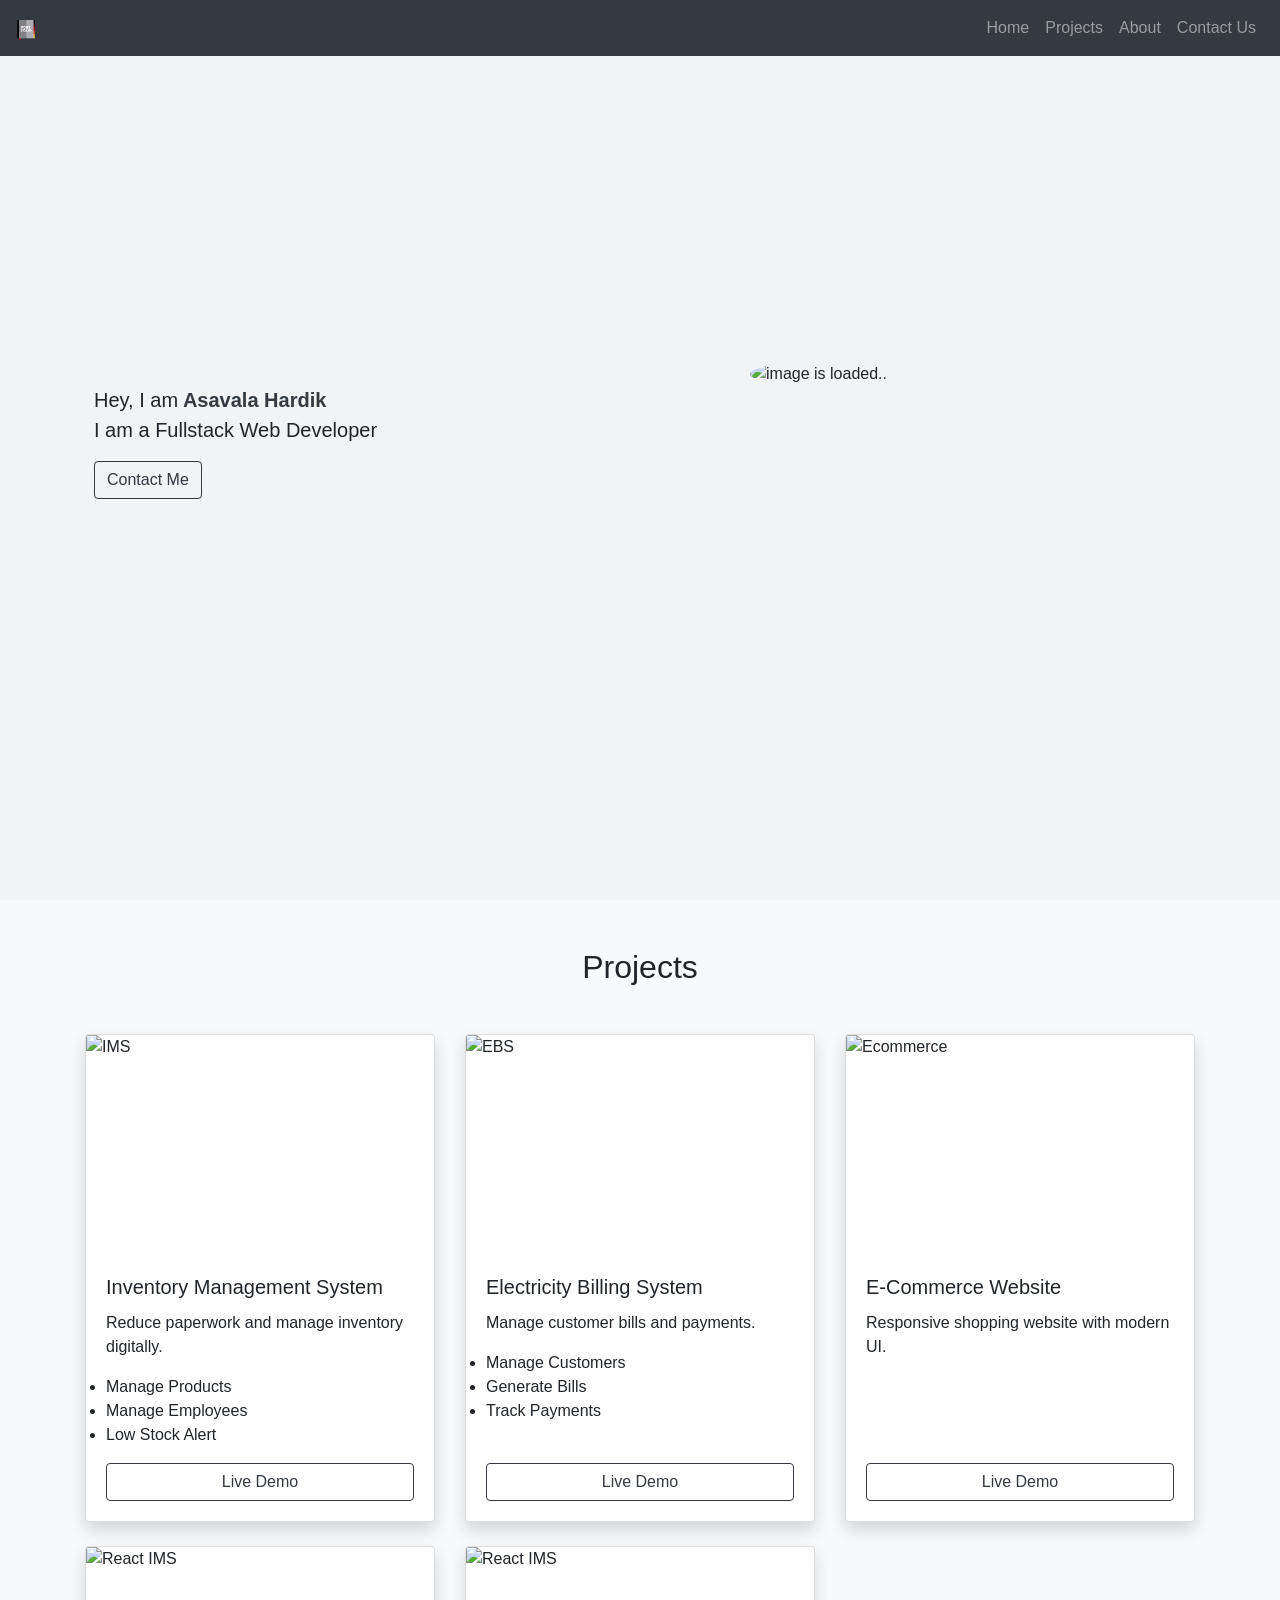
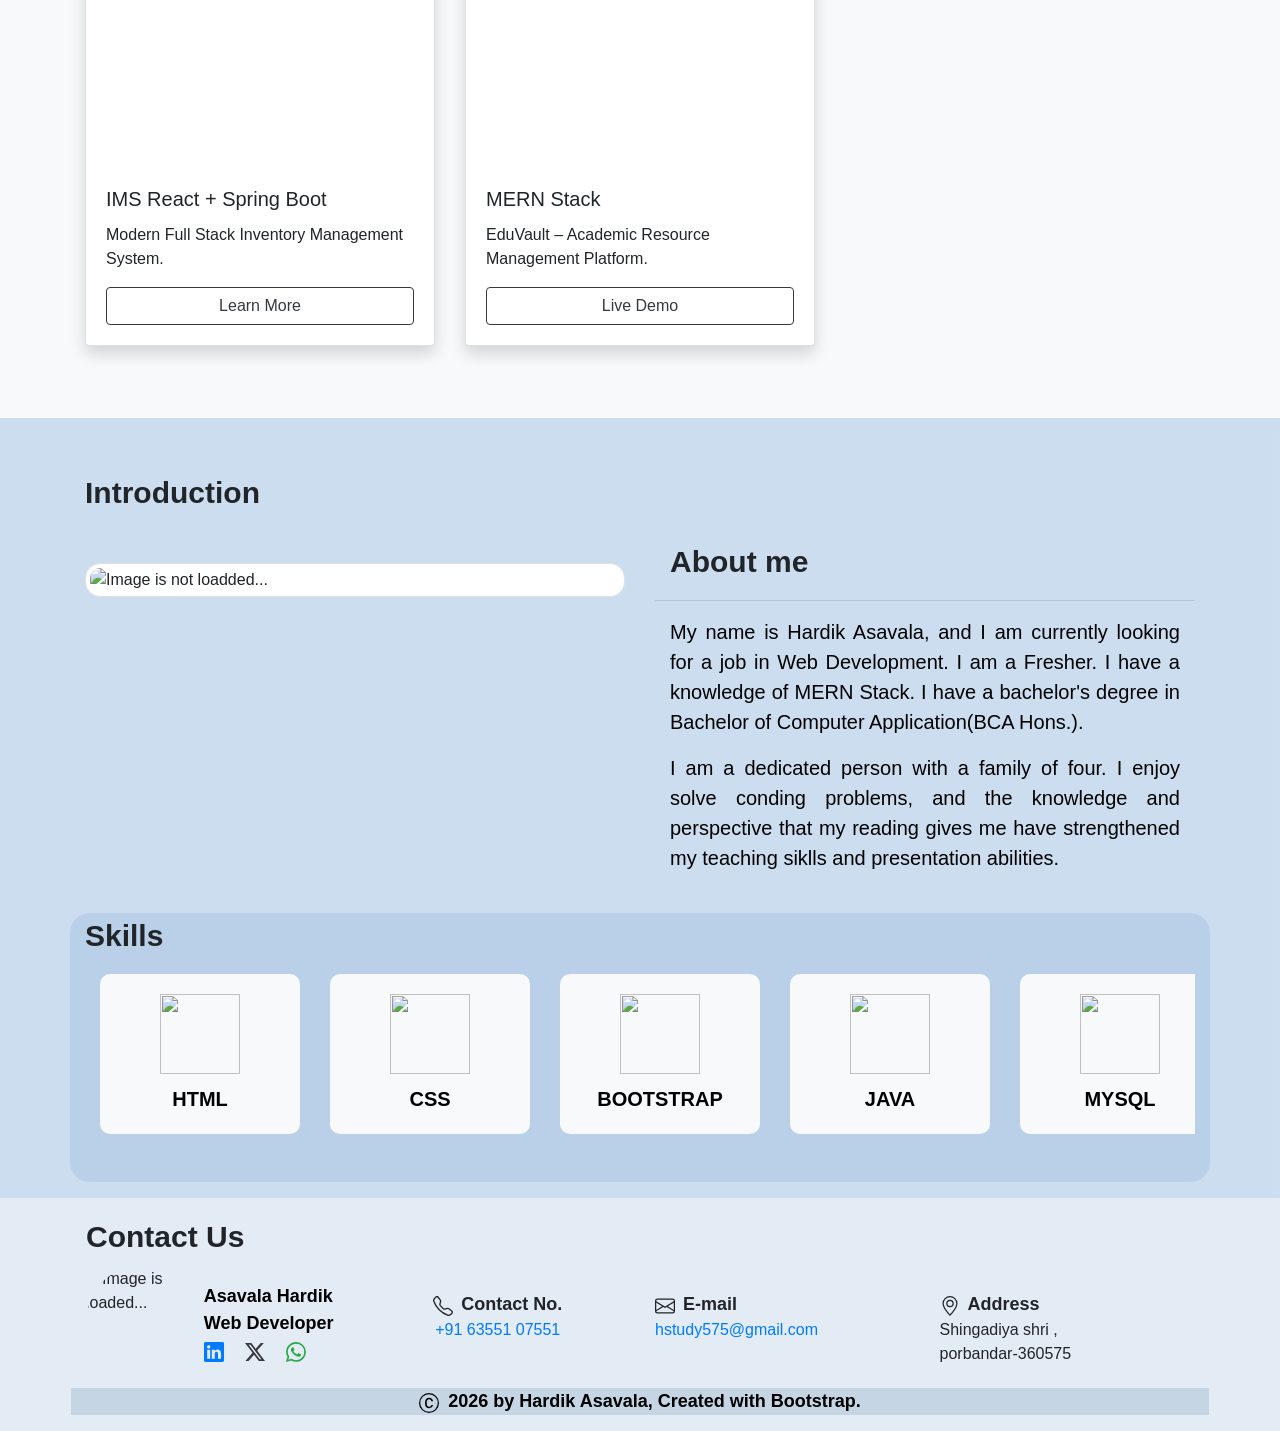
==== commit 2ad8e105: "add skills in skills section" ====
--- a/Portfolio/index.html
+++ b/Portfolio/index.html
@@ -260,9 +260,9 @@
               <div class="col-12 mydescrip">
                 <p>
                   My name is Hardik Asavala, and I am currently looking for a
-                  job in Web Development.I am a Fresher. I have a strong
-                  foundation in OOP concept in Java. I have a bachelor's degree
-                  in Bachelor of Computer Application(BCA).
+                  job in Web Development. I am a Fresher. I have a knowledge of
+                  MERN Stack. I have a bachelor's degree in Bachelor of Computer
+                  Application(BCA Hons.).
                 </p>
                 <p>
                   I am a dedicated person with a family of four. I enjoy solve
@@ -277,43 +277,74 @@
 
         <!-- skill section -->
         <div class="container mt-4 skill-container pb-5">
-          <div class="row">
-            <div class="col-12 skill-head mb-3 mt-3">Skills</div>
-
-            <div class="col-12 col-md-3 text-center mt-2">
-              <div class="skill-img-style">
+          <div class="skill-head mb-3 mt-3">Skills</div>
+
+          <div class="slider">
+            <div class="slide-track">
+              <div class="skill-card">
                 <img
                   src="https://d2clawv67efefq.cloudfront.net/ccbp-responsive-website/portfolio-skills-html-img.png"
-                  class="html-img mt-3"
+                  class="html-img"
                 />
                 <div class="skill-text">HTML</div>
               </div>
-            </div>
-            <div class="col-12 col-md-3 text-center mt-2">
-              <div class="skill-img-style">
+
+              <div class="skill-card">
                 <img
                   src="https://d2clawv67efefq.cloudfront.net/ccbp-responsive-website/portfolio-skills-css-img.png"
-                  class="html-img mt-3"
+                  class="html-img"
                 />
                 <div class="skill-text">CSS</div>
               </div>
-            </div>
-            <div class="col-12 col-md-3 text-center mt-2">
-              <div class="skill-img-style">
+
+              <div class="skill-card">
                 <img
                   src="https://d2clawv67efefq.cloudfront.net/ccbp-responsive-website/portfolio-skills-bootstrap-img.png"
-                  class="html-img mt-3"
-                />
-                <div class="skill-text">BOOTSRAP</div>
-              </div>
-            </div>
-            <div class="col-12 col-md-3 text-center mt-2">
-              <div class="skill-img-style">
+                  class="html-img"
+                />
+                <div class="skill-text">BOOTSTRAP</div>
+              </div>
+
+              <div class="skill-card">
                 <img
                   src="https://res.cloudinary.com/ddn203hk8/image/upload/v1761490966/javalogo_uxvbvq.png"
-                  class="html-img mt-3"
+                  class="html-img"
                 />
                 <div class="skill-text">JAVA</div>
+              </div>
+
+              <!-- Duplicate cards for seamless loop -->
+
+              <div class="skill-card">
+                <img
+                  src="https://toppng.com/uploads/preview/mysql-logo-transparent-11660514439mzkqg8ixwn.png"
+                  class="html-img"
+                />
+                <div class="skill-text">MYSQL</div>
+              </div>
+
+              <div class="skill-card">
+                <img
+                  src="https://upload.wikimedia.org/wikipedia/commons/thumb/a/a7/React-icon.svg/3840px-React-icon.svg.png"
+                  class="html-img"
+                />
+                <div class="skill-text">REACT</div>
+              </div>
+
+              <div class="skill-card">
+                <img
+                  src="https://encrypted-tbn0.gstatic.com/images?q=tbn:ANd9GcQ7S33Oq2FeRbyBBA6l1q8PwLVa3SzaONO-9Q&s"
+                  class="html-img"
+                />
+                <div class="skill-text">EXPRESS</div>
+              </div>
+
+              <div class="skill-card">
+                <img
+                  src="https://toppng.com/uploads/preview/nodejs-logo-vector-115739710199ssrzzitws.jpg"
+                  class="html-img"
+                />
+                <div class="skill-text">NODE.JS</div>
               </div>
             </div>
           </div>
--- a/Portfolio/style.css
+++ b/Portfolio/style.css
@@ -1,163 +1,202 @@
 * {
-    margin: 0;
-    padding: 0;
-    font-family: sans-serif;
+  margin: 0;
+  padding: 0;
+  font-family: sans-serif;
 }
 
 /* home page styleing */
 navbar {
-  background-color: #0F172A !important;
+  background-color: #0f172a !important;
 }
 
 .homepage {
-    height: 100vh;
-    background-color: #f1f3f5;
-    
+  height: 100vh;
+  background-color: #f1f3f5;
 }
 
 .name_style {
-    color: #343a40;
-    font-weight: bold;
+  color: #343a40;
+  font-weight: bold;
 }
 
 .intro {
-    font-size: 20px;
-    font-weight: 500;
-}
-
+  font-size: 20px;
+  font-weight: 500;
+}
 
 /* about me section styleing */
 .aboutme {
-    background-color: #bad2ebbd;
+  background-color: #bad2ebbd;
 }
 
 .aboutimgstyle img {
-    border-radius: 15px;
-
+  border-radius: 15px;
 }
 
 .abouthead {
-    font-size: 30px;
-    font-weight: 700;
+  font-size: 30px;
+  font-weight: 700;
 }
 
 .mydescrip {
-    color: black;
-    font-size: 20px;
-    text-align: justify;
+  color: black;
+  font-size: 20px;
+  text-align: justify;
 }
 
 /* skill section */
 .skill-container {
-    background-color: rgba(116, 156, 197, 0.2);
-    height: 100%;
-    border-radius: 20px;
+  background-color: rgba(116, 156, 197, 0.2);
+  height: 100%;
+  border-radius: 20px;
 }
 
 .skill-head {
-    font-size: 30px;
-    font-weight: bold;
+  font-size: 30px;
+  font-weight: bold;
 }
 
 .html-img {
-    width: 40%;
-
+  width: 40%;
 }
 
 .skill-img-style {
-    border-radius: 20px;
-    /* background:linear-gradient(135deg, #749cc5b0, #93fadbc2); */
-    background-color:#e2e8f069;
-    padding:10px;
+  border-radius: 20px;
+  /* background:linear-gradient(135deg, #749cc5b0, #93fadbc2); */
+  background-color: #e2e8f069;
+  padding: 10px;
 }
 
 .skill-text {
-    /* text-align: center; */
-    margin-top: 10px;
-    font-size: 20px;
-    color:rgb(0, 0, 0);
-    font-weight: bold;
-}
-
+  /* text-align: center; */
+  margin-top: 10px;
+  font-size: 20px;
+  color: rgb(0, 0, 0);
+  font-weight: bold;
+}
 
 /* project section styleing */
 .project-section {
-    height: 100%;
-    background-color: #f8f9fa;
+  height: 100%;
+  background-color: #f8f9fa;
 }
 
 .project-head {
-    font-size: 30px;
-    font-weight: bold;
+  font-size: 30px;
+  font-weight: bold;
 }
 
 .pro-img-style {
-    border-radius: 10px;
+  border-radius: 10px;
 }
 
 .pro-image-style {
-    border-radius: 8px;
+  border-radius: 8px;
 }
 
 .pro-card {
-    background-color: rgba(225, 237, 249, 0.4);
-    border-radius: 10px;
-    padding:10px;
-}
-
-.pro-title{
-    font-size: 20px;
-    color:rgb(56, 54, 51);
-    font-weight: bold;
-}
-
-.pro-descrip ul{
-    margin-left: 15px;
-}
-
-.outer-link{
-    color:grey;
-}
-
-.outer-link:hover{
-    text-decoration: none !important;
-    color:white;
+  background-color: rgba(225, 237, 249, 0.4);
+  border-radius: 10px;
+  padding: 10px;
+}
+
+.pro-title {
+  font-size: 20px;
+  color: rgb(56, 54, 51);
+  font-weight: bold;
+}
+
+.pro-descrip ul {
+  margin-left: 15px;
+}
+
+.outer-link {
+  color: grey;
+}
+
+.outer-link:hover {
+  text-decoration: none !important;
+  color: white;
 }
 
 /* footer section styling */
-.footer-sec{
-    height: 100%;
-    background-color: rgba(116, 156, 197, 0.2);
-}
-
-.foot-head{
-    font-weight: bold;
-    font-size: 18px
-}
-.createdby{
-    font-weight: bold;
-    font-size:18px;
-    text-align: center;
-    background-color: #b8cbdeb0;
-    color:black;
-}
-
-.footername-style{
-    font-weight: bold;
-    font-size: 18px;
-    color:black;
-}
-.project-section img{
-    height:220px;
-    object-fit:cover;
-}
-
-.card{
-    border:none;
-    border-radius:12px;
-}
-
-.card:hover{
-    transform:translateY(-5px);
-    transition:0.3s;
-}+.footer-sec {
+  height: 100%;
+  background-color: rgba(116, 156, 197, 0.2);
+}
+
+.foot-head {
+  font-weight: bold;
+  font-size: 18px;
+}
+.createdby {
+  font-weight: bold;
+  font-size: 18px;
+  text-align: center;
+  background-color: #b8cbdeb0;
+  color: black;
+}
+
+.footername-style {
+  font-weight: bold;
+  font-size: 18px;
+  color: black;
+}
+.project-section img {
+  height: 220px;
+  object-fit: cover;
+}
+
+.card {
+  border: none;
+  border-radius: 12px;
+}
+
+.card:hover {
+  transform: translateY(-5px);
+  transition: 0.3s;
+}
+
+.slider {
+  overflow: hidden;
+  position: relative;
+  width: 100%;
+}
+
+.slide-track {
+  display: flex;
+  width: max-content;
+  animation: scroll 15s linear infinite;
+}
+
+.skill-card {
+  width: 200px;
+  margin: 0 15px;
+  padding: 20px;
+  text-align: center;
+  border-radius: 10px;
+  background: #f8f9fa;
+}
+
+.html-img {
+  width: 80px;
+  height: 80px;
+  object-fit: contain;
+}
+
+.skill-text {
+  margin-top: 10px;
+  font-weight: 600;
+}
+
+@keyframes scroll {
+  from {
+    transform: translateX(0);
+  }
+  to {
+    transform: translateX(-50%);
+  }
+}
+.slide-track:hover {
+  animation-play-state: paused;
+}
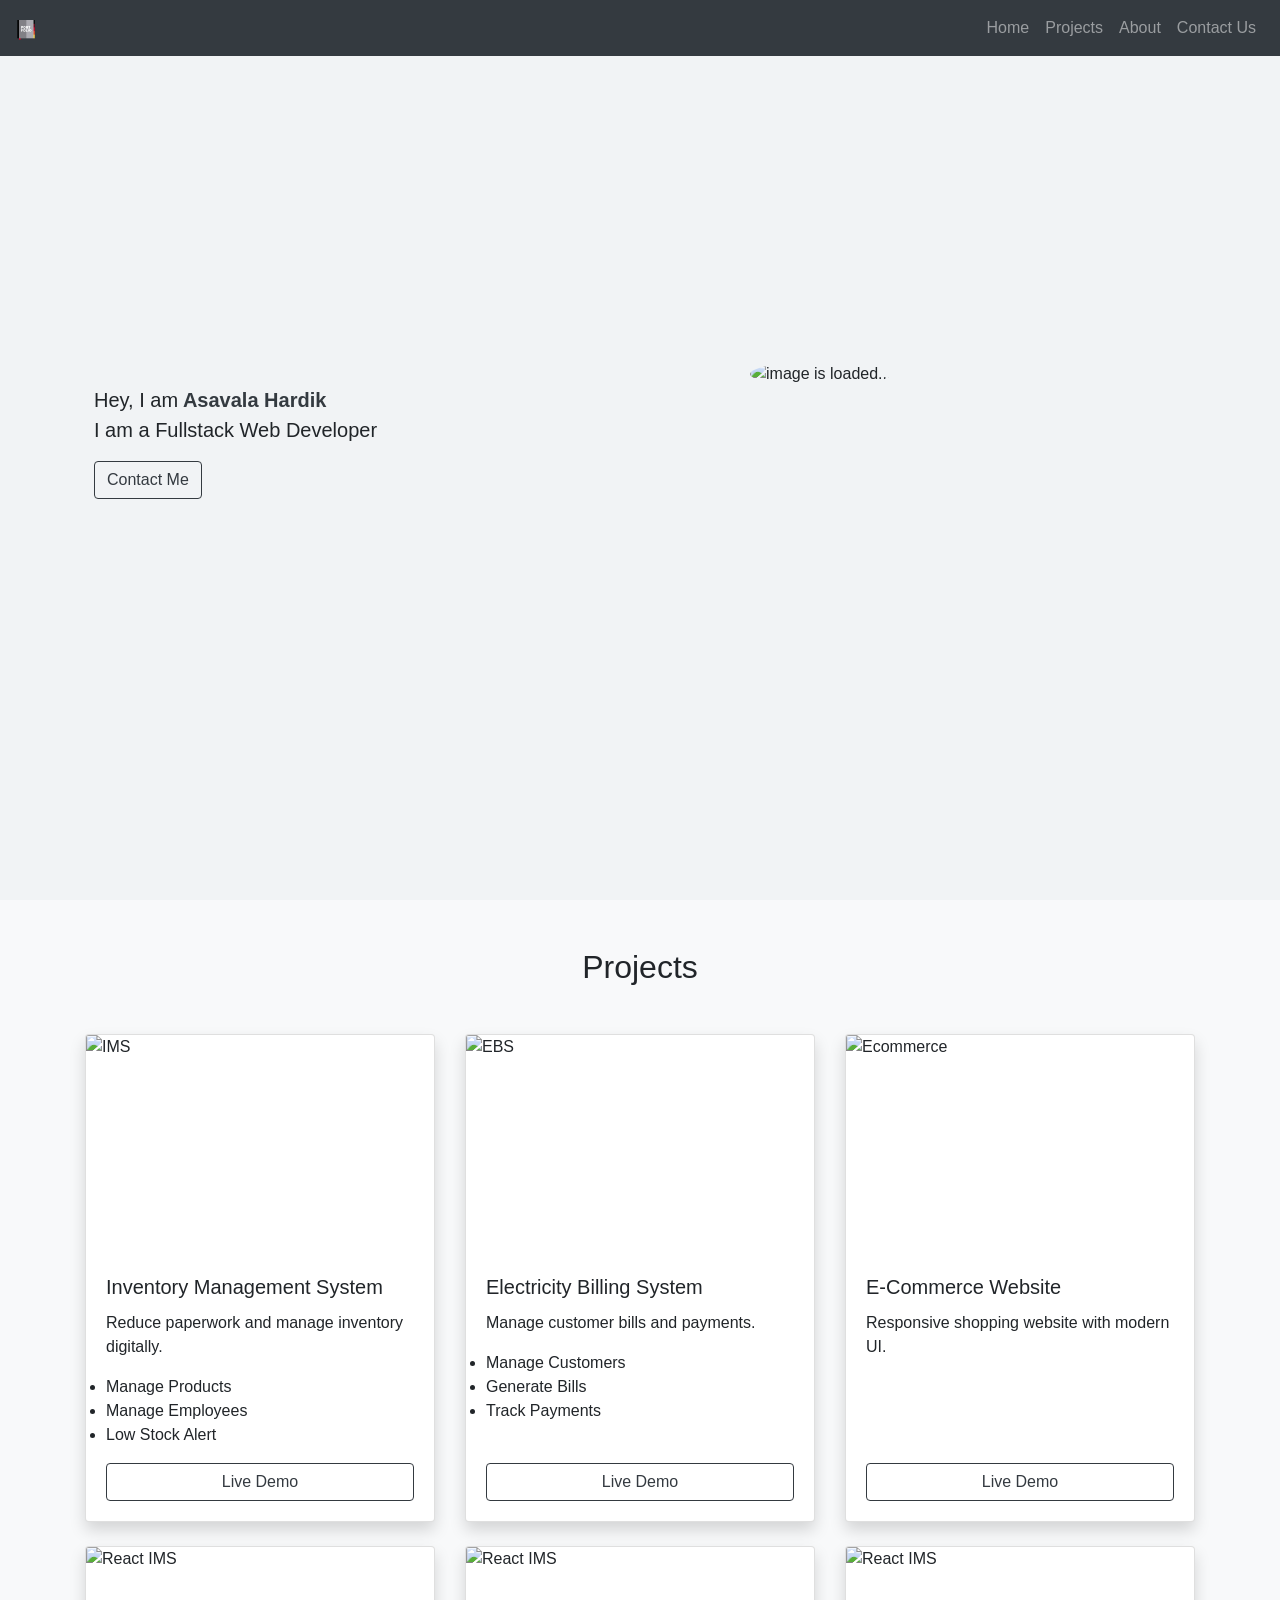
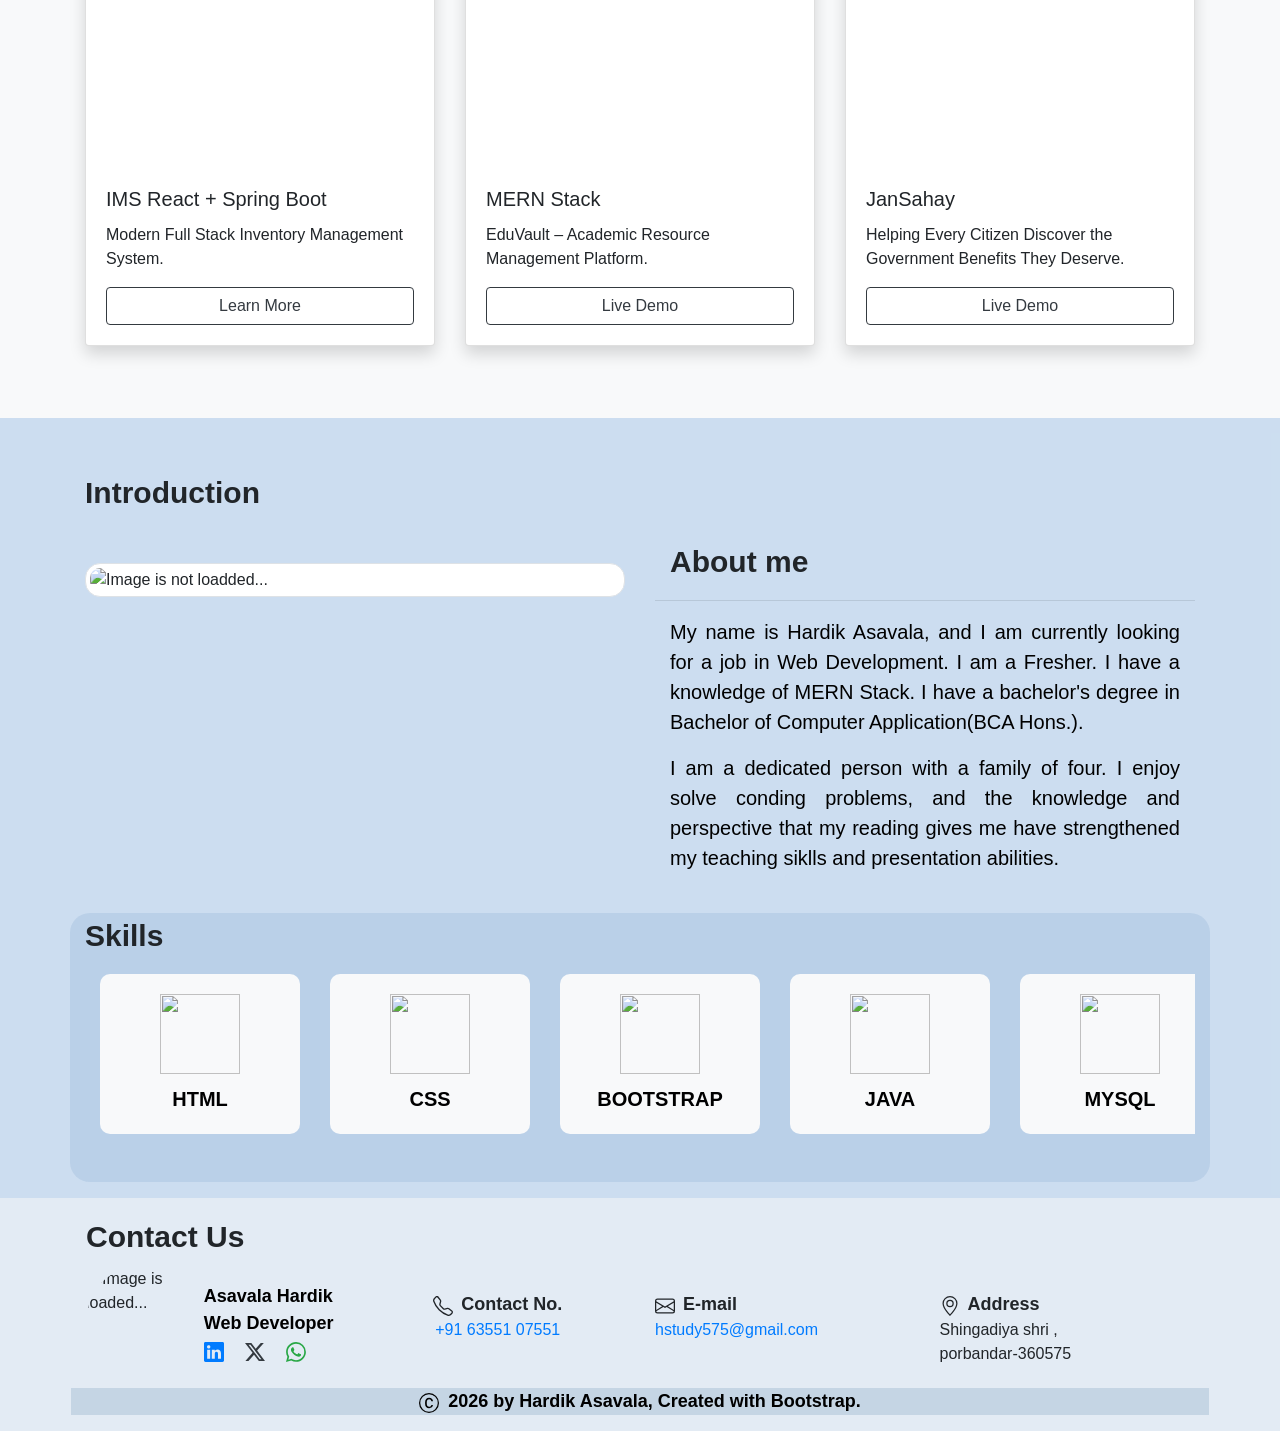
==== commit 25e5735d: "add project" ====
--- a/Portfolio/index.html
+++ b/Portfolio/index.html
@@ -235,6 +235,29 @@
               </div>
             </div>
           </div>
+          <!-- Project 6 -->
+          <div class="col-12 col-md-4 mb-4">
+            <div class="card h-100 shadow">
+              <img
+                src="https://res.cloudinary.com/ddn203hk8/image/upload/v1784434860/JanSahay_yyi7ap.png"
+                class="card-img-top img-fluid"
+                alt="React IMS"
+              />
+
+              <div class="card-body">
+                <h5 class="card-title">JanSahay</h5>
+                <p>Helping Every Citizen Discover the Government Benefits They Deserve.</p>
+
+                <a
+                  href="https://jansahay-frontend.vercel.app"
+                  target="_blank"
+                  class="btn btn-outline-dark btn-block"
+                >
+                  Live Demo
+                </a>
+              </div>
+            </div>
+          </div>
         </div>
       </div>
     </section>
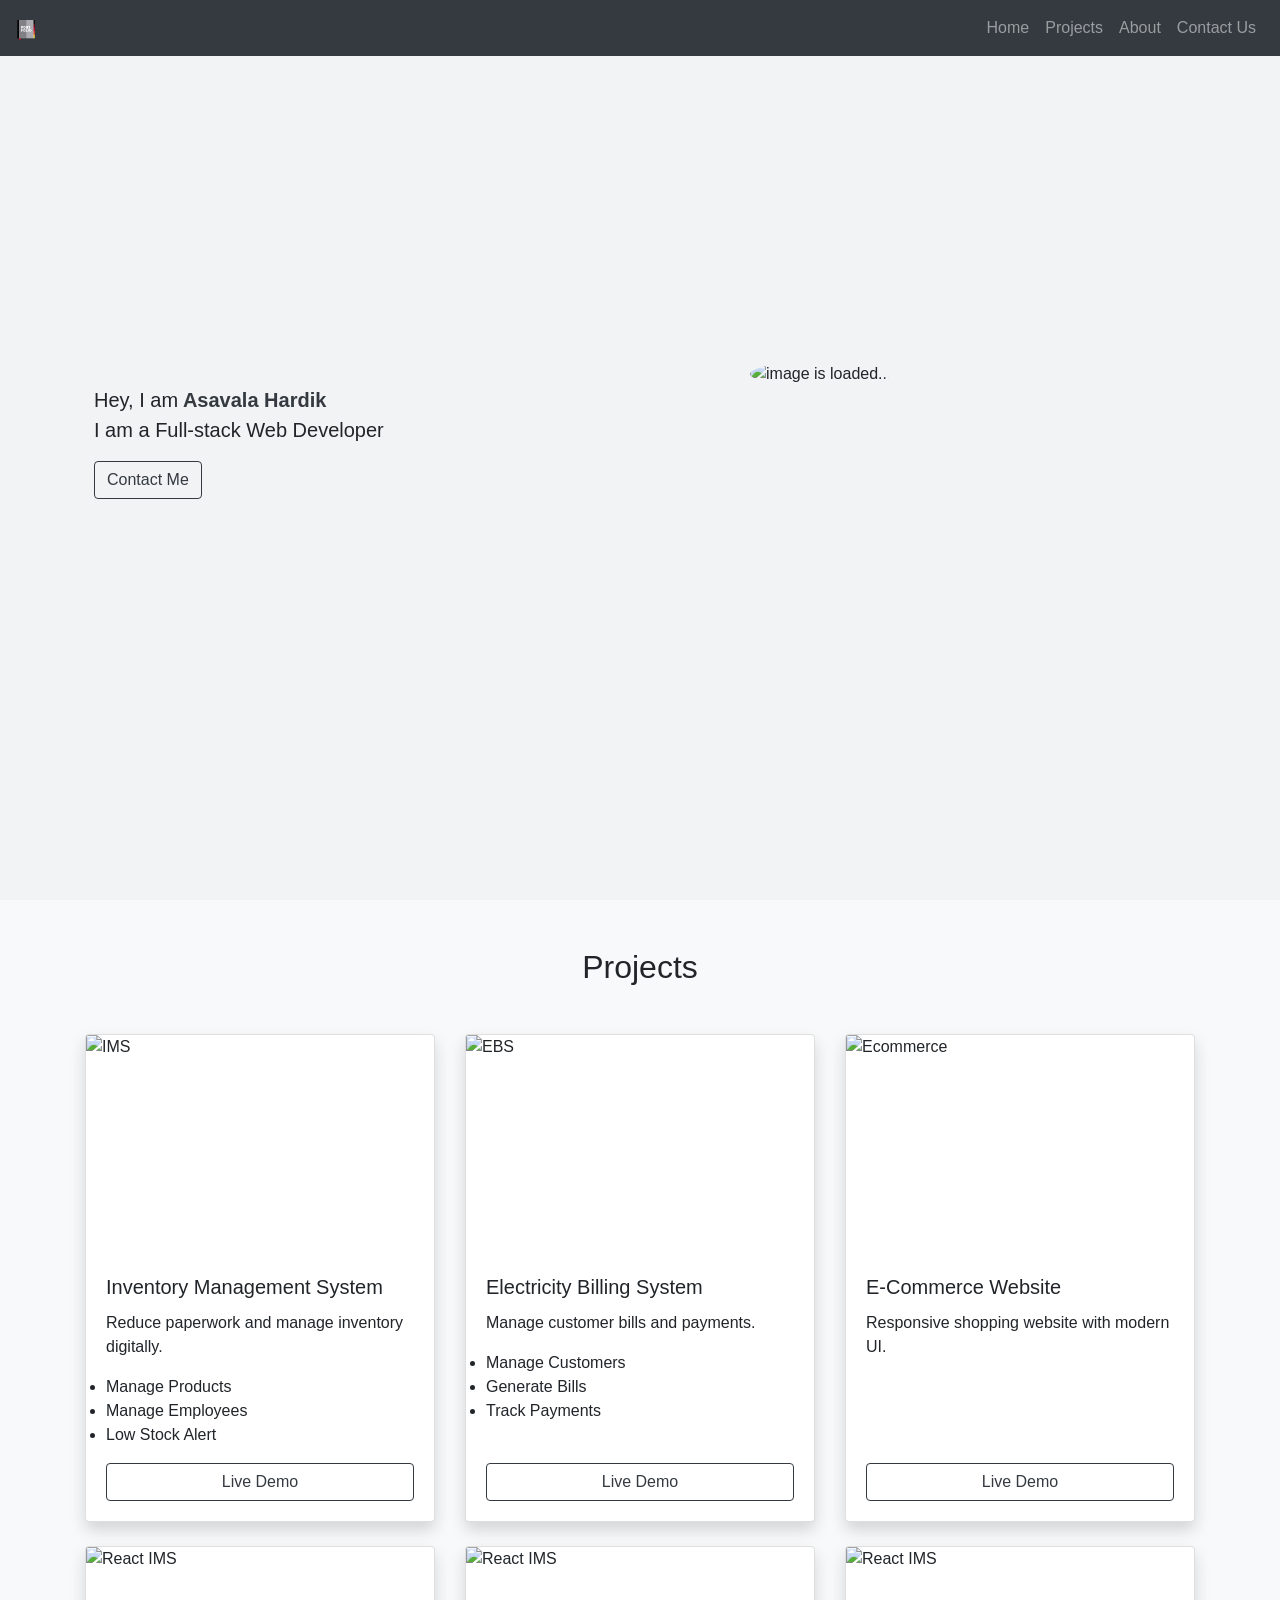
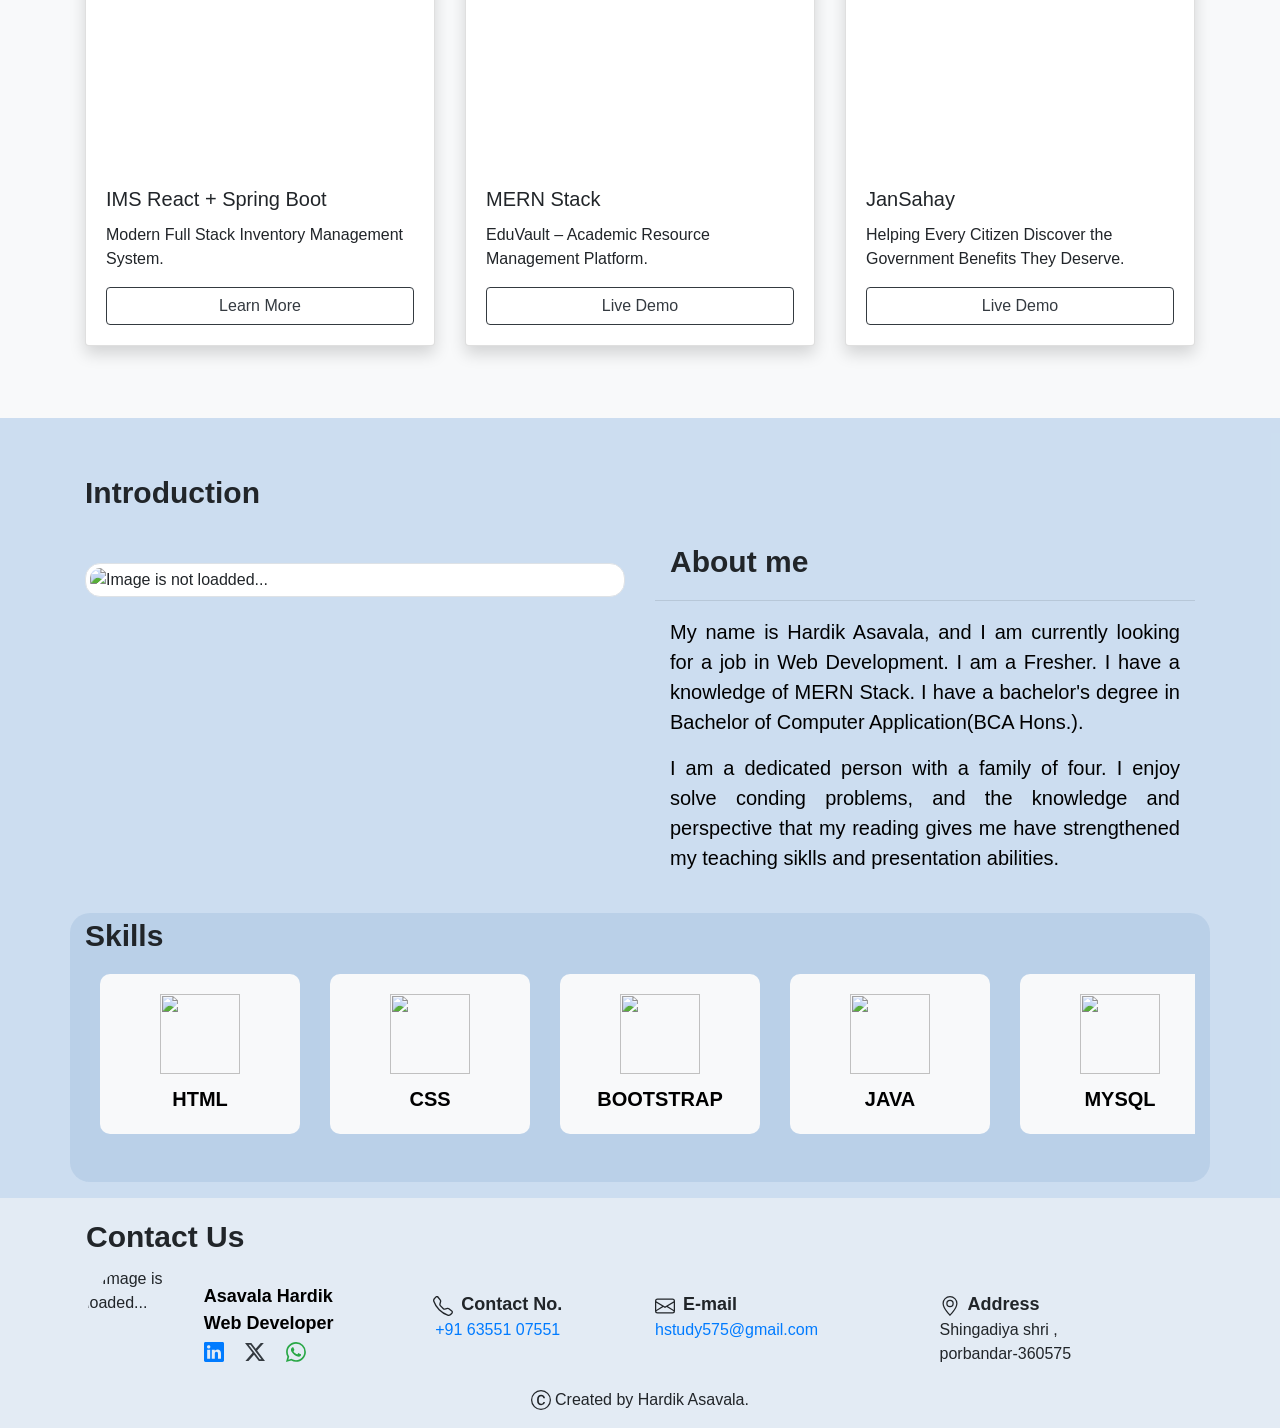
==== commit d3d0cf38: "change and edit design" ====
--- a/Portfolio/index.html
+++ b/Portfolio/index.html
@@ -67,10 +67,10 @@
           >
             <div>
               Hey, I am<span class="name_style"> Asavala Hardik</span><br />I am
-              a Fullstack Web Developer
+              a Full-stack Web Developer
             </div>
             <div>
-              <button class="btn btn-outline-dark mt-3">
+              <button class="btn btn-outline-light border-dark mt-3">
                 <a href="#contactme" class="text-dark text-decoration-none"
                   >Contact Me</a
                 >
@@ -504,7 +504,7 @@
           </div>
 
           <!-- Copyright information -->
-          <div class="createdby text-center col-12 mt-2">
+          <div class="text-center col-12 mt-2 d-flex justify-content-center align-items-center" >
             <svg
               xmlns="http://www.w3.org/2000/svg"
               width="20"
@@ -517,7 +517,7 @@
                 d="M1 8a7 7 0 1 0 14 0A7 7 0 0 0 1 8m15 0A8 8 0 1 1 0 8a8 8 0 0 1 16 0M8.146 4.992c-1.212 0-1.927.92-1.927 2.502v1.06c0 1.571.703 2.462 1.927 2.462.979 0 1.641-.586 1.729-1.418h1.295v.093c-.1 1.448-1.354 2.467-3.03 2.467-2.091 0-3.269-1.336-3.269-3.603V7.482c0-2.261 1.201-3.638 3.27-3.638 1.681 0 2.935 1.054 3.029 2.572v.088H9.875c-.088-.879-.768-1.512-1.729-1.512"
               />
             </svg>
-            2026 by Hardik Asavala, Created with Bootstrap.
+            Created by Hardik Asavala.
           </div>
         </div>
       </div>
